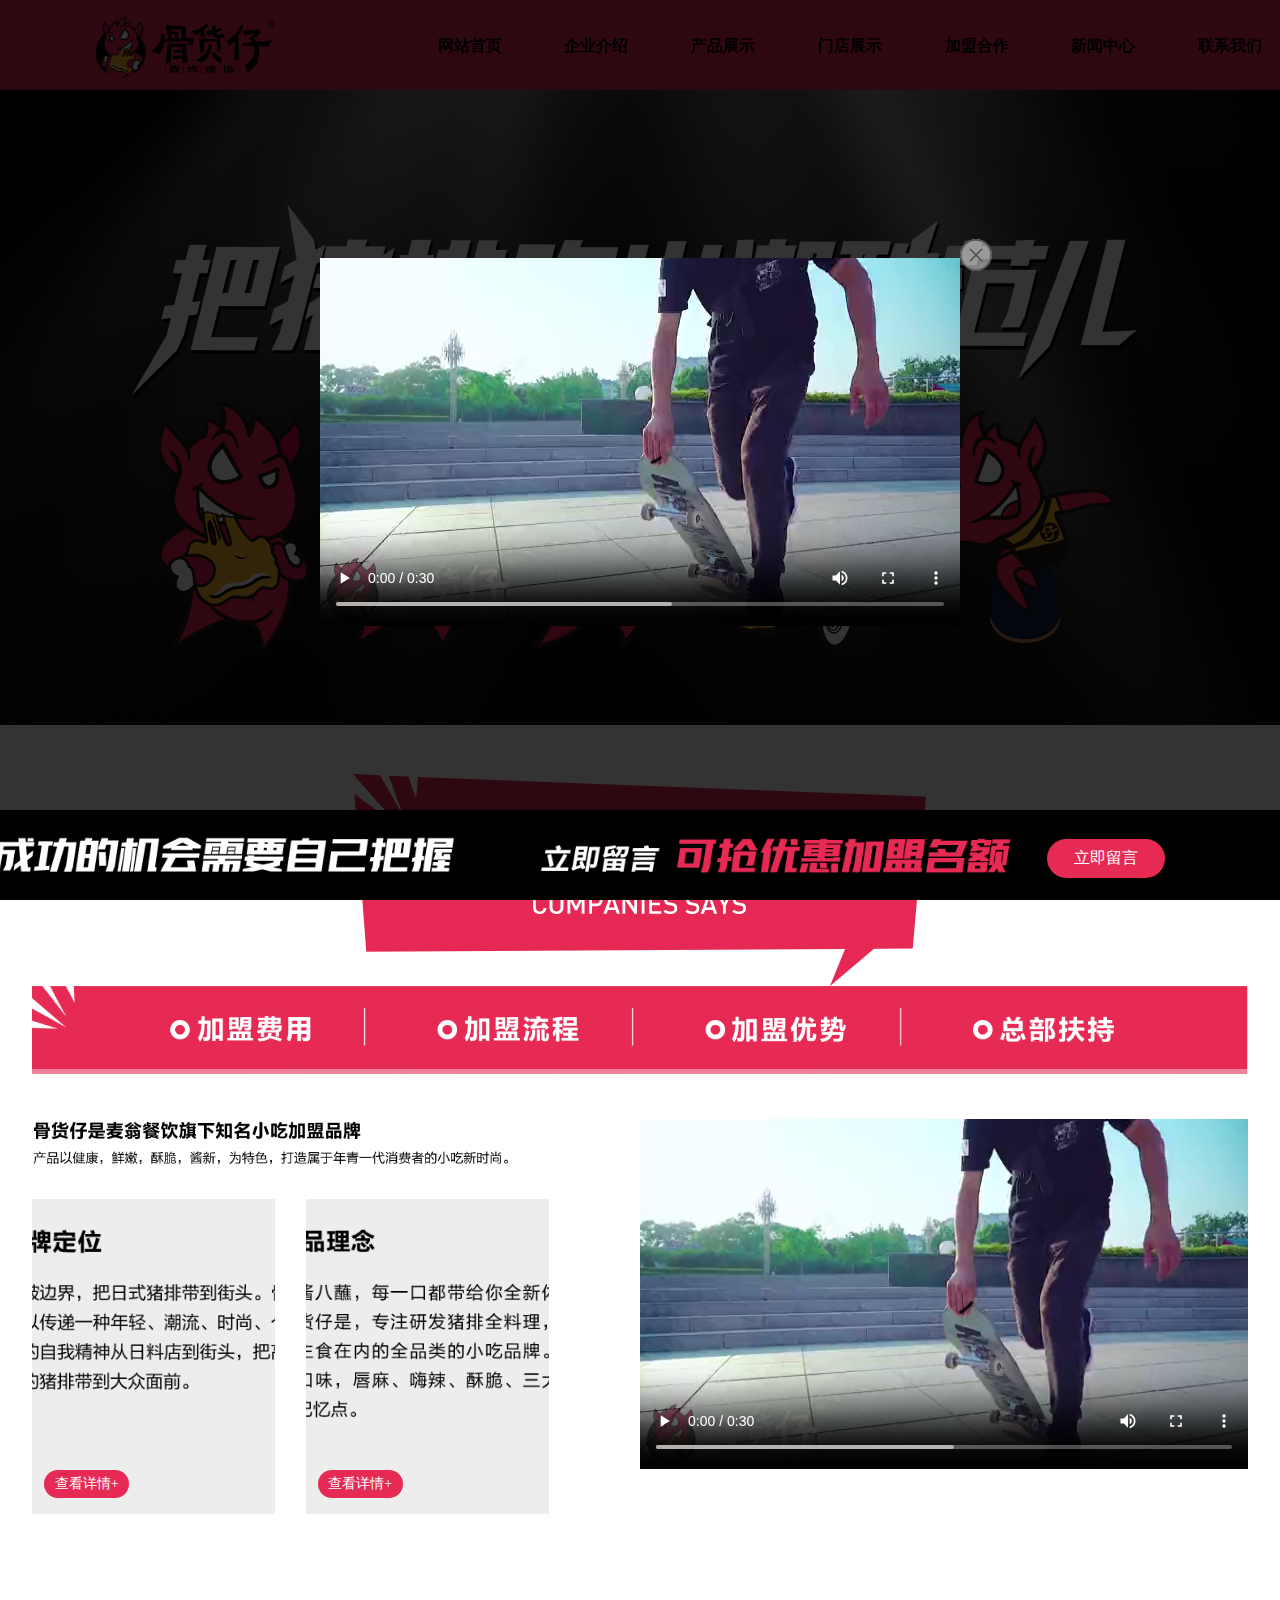
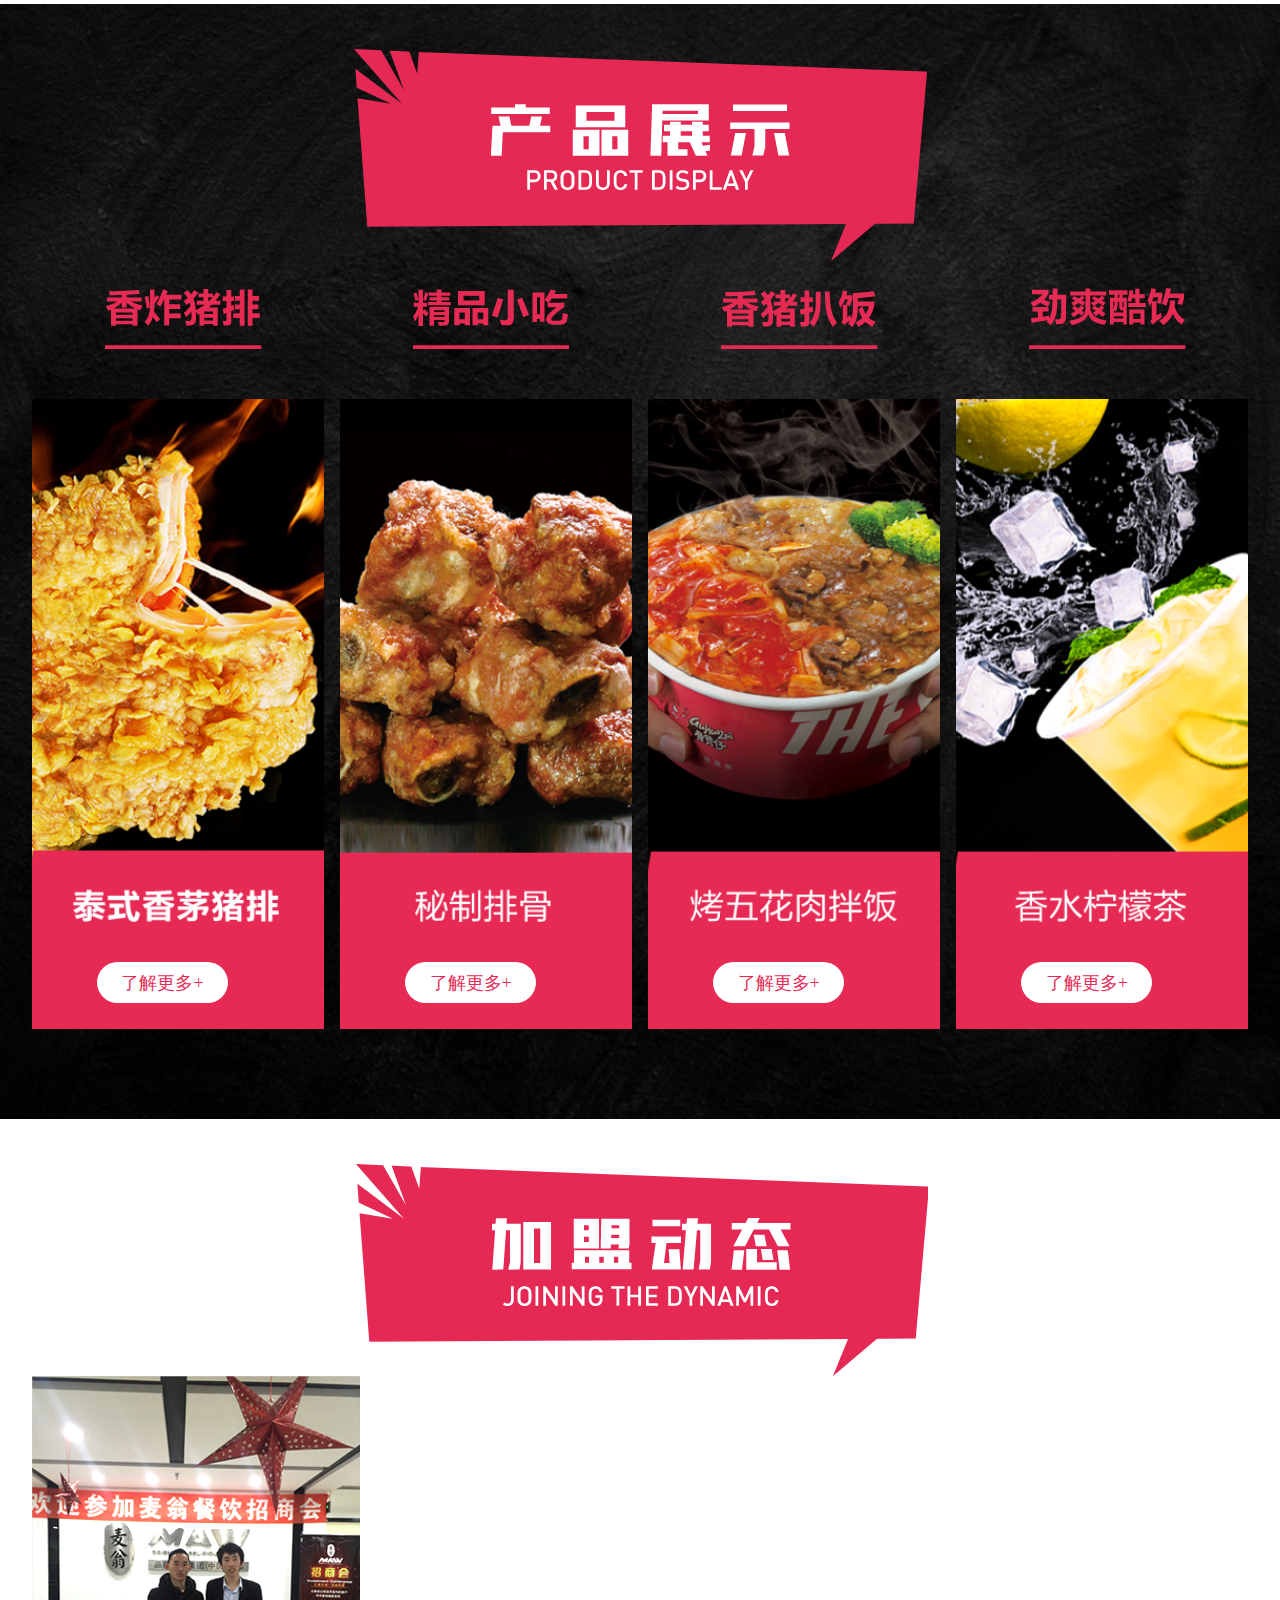
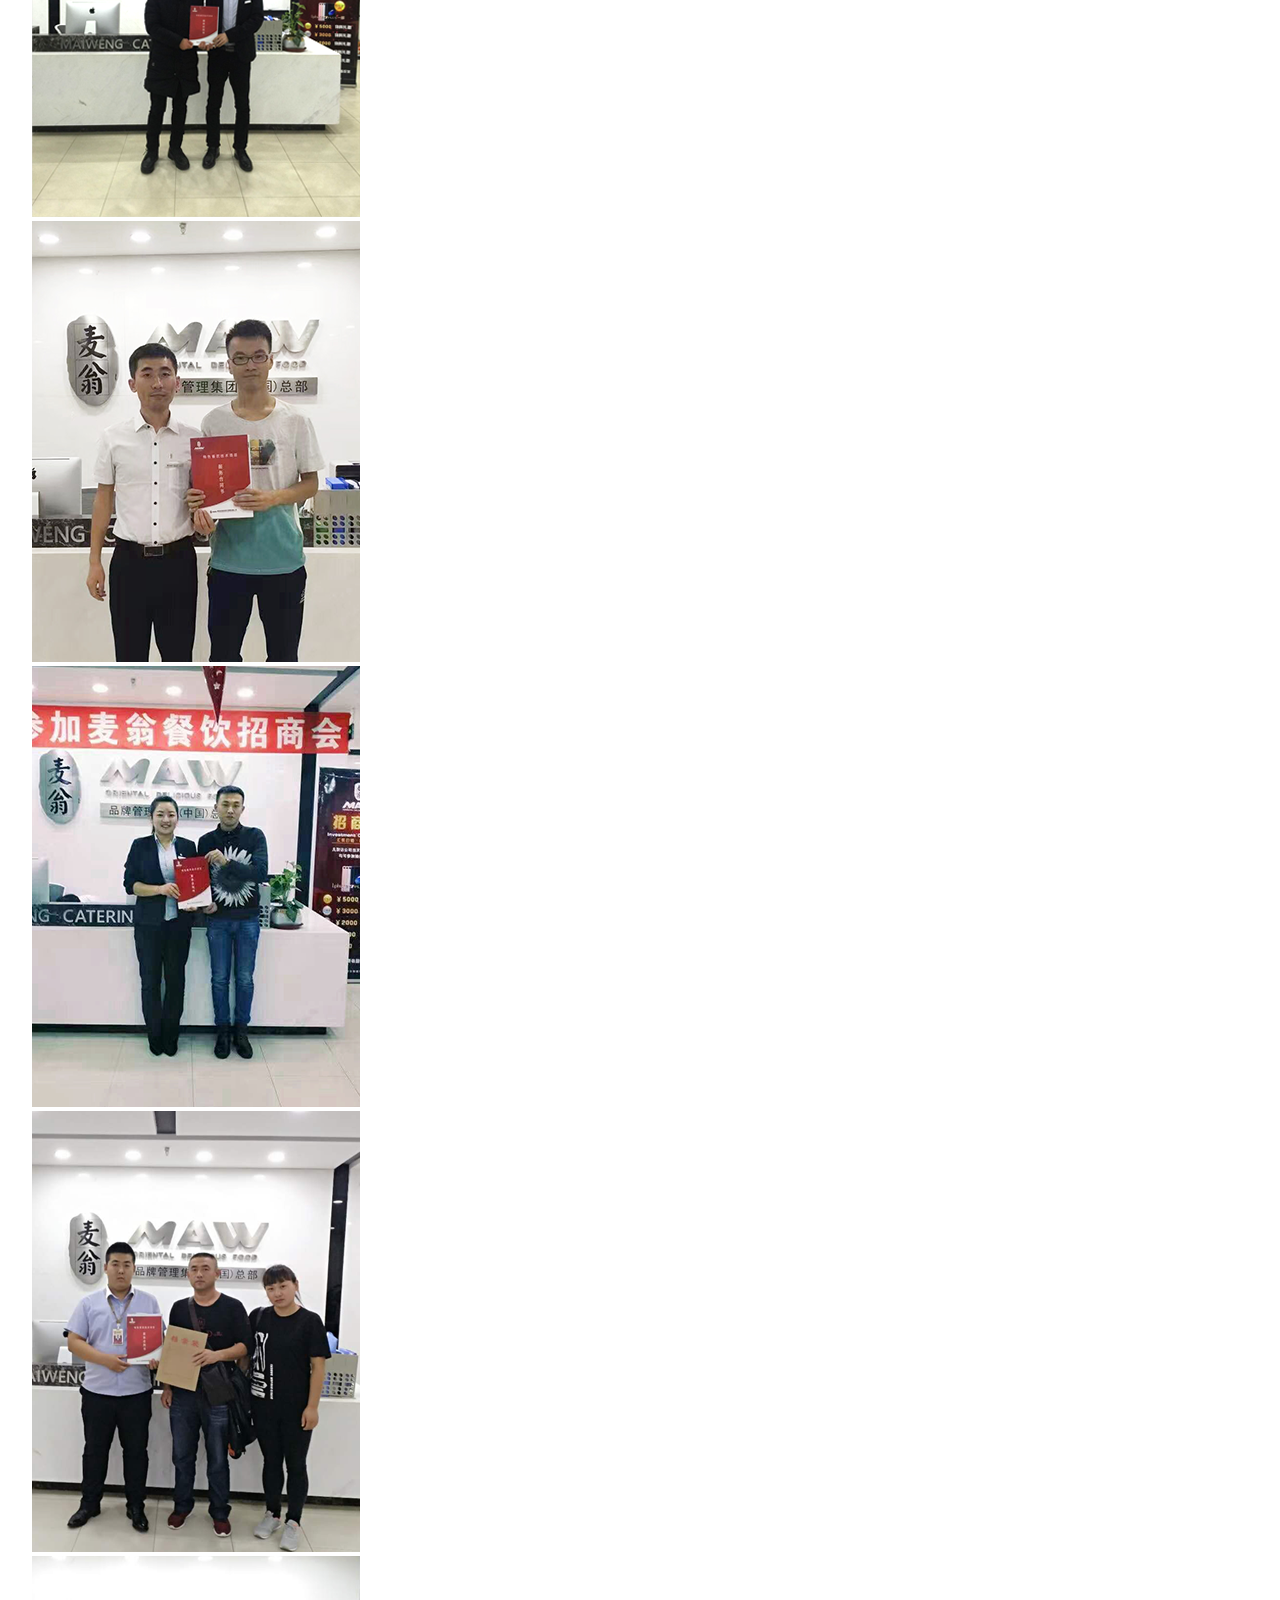
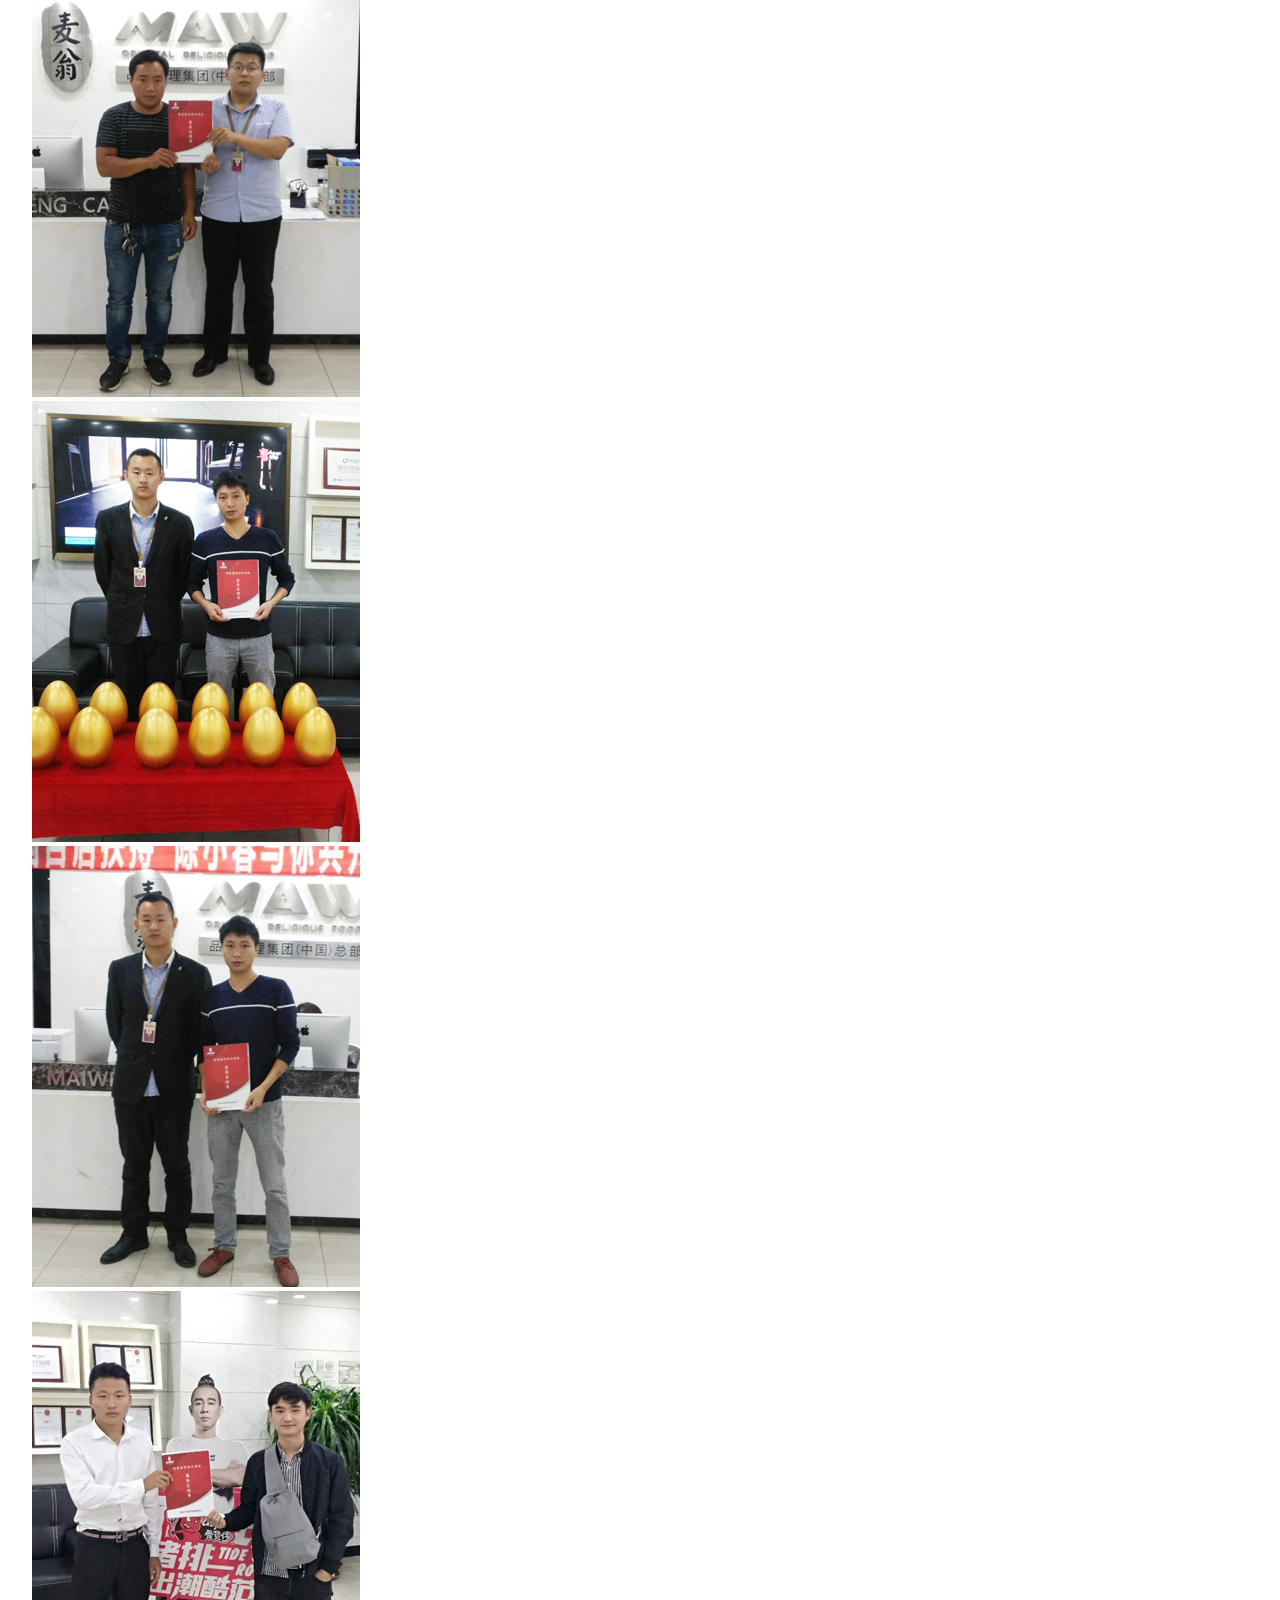
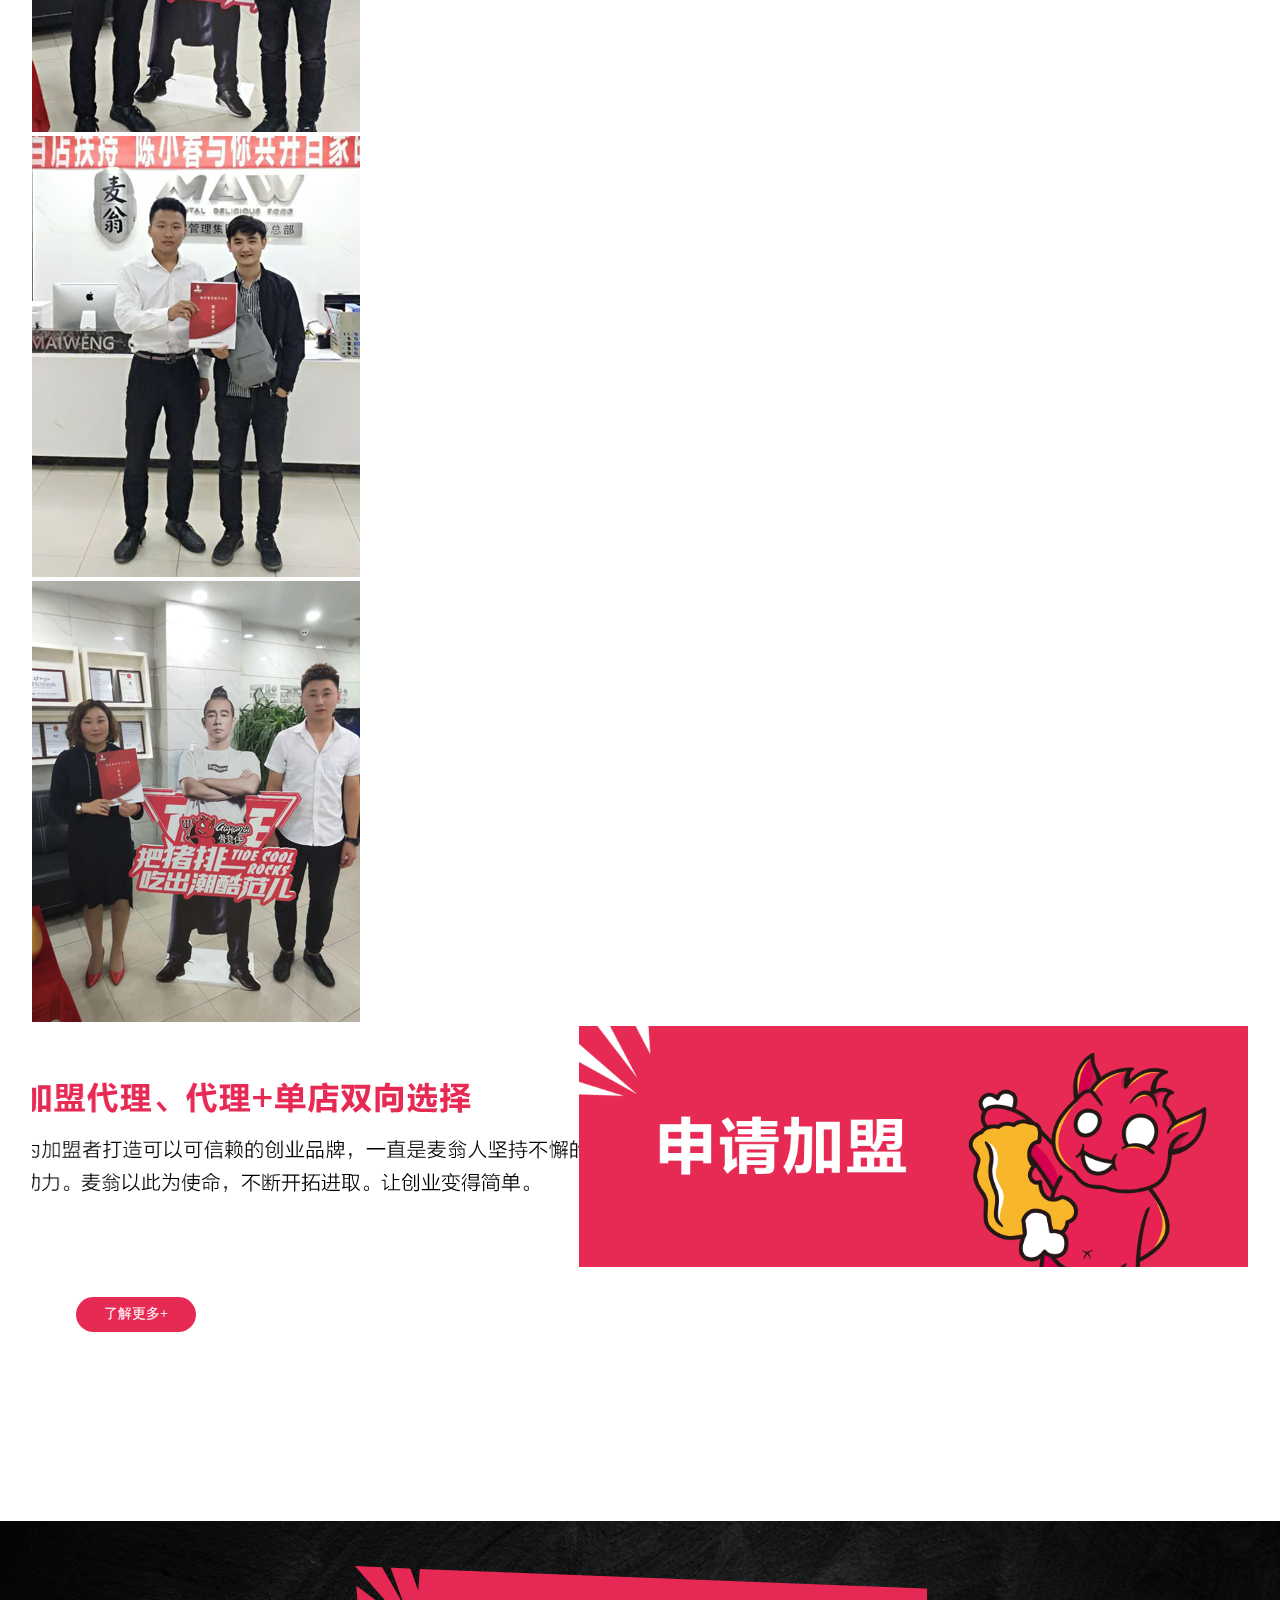
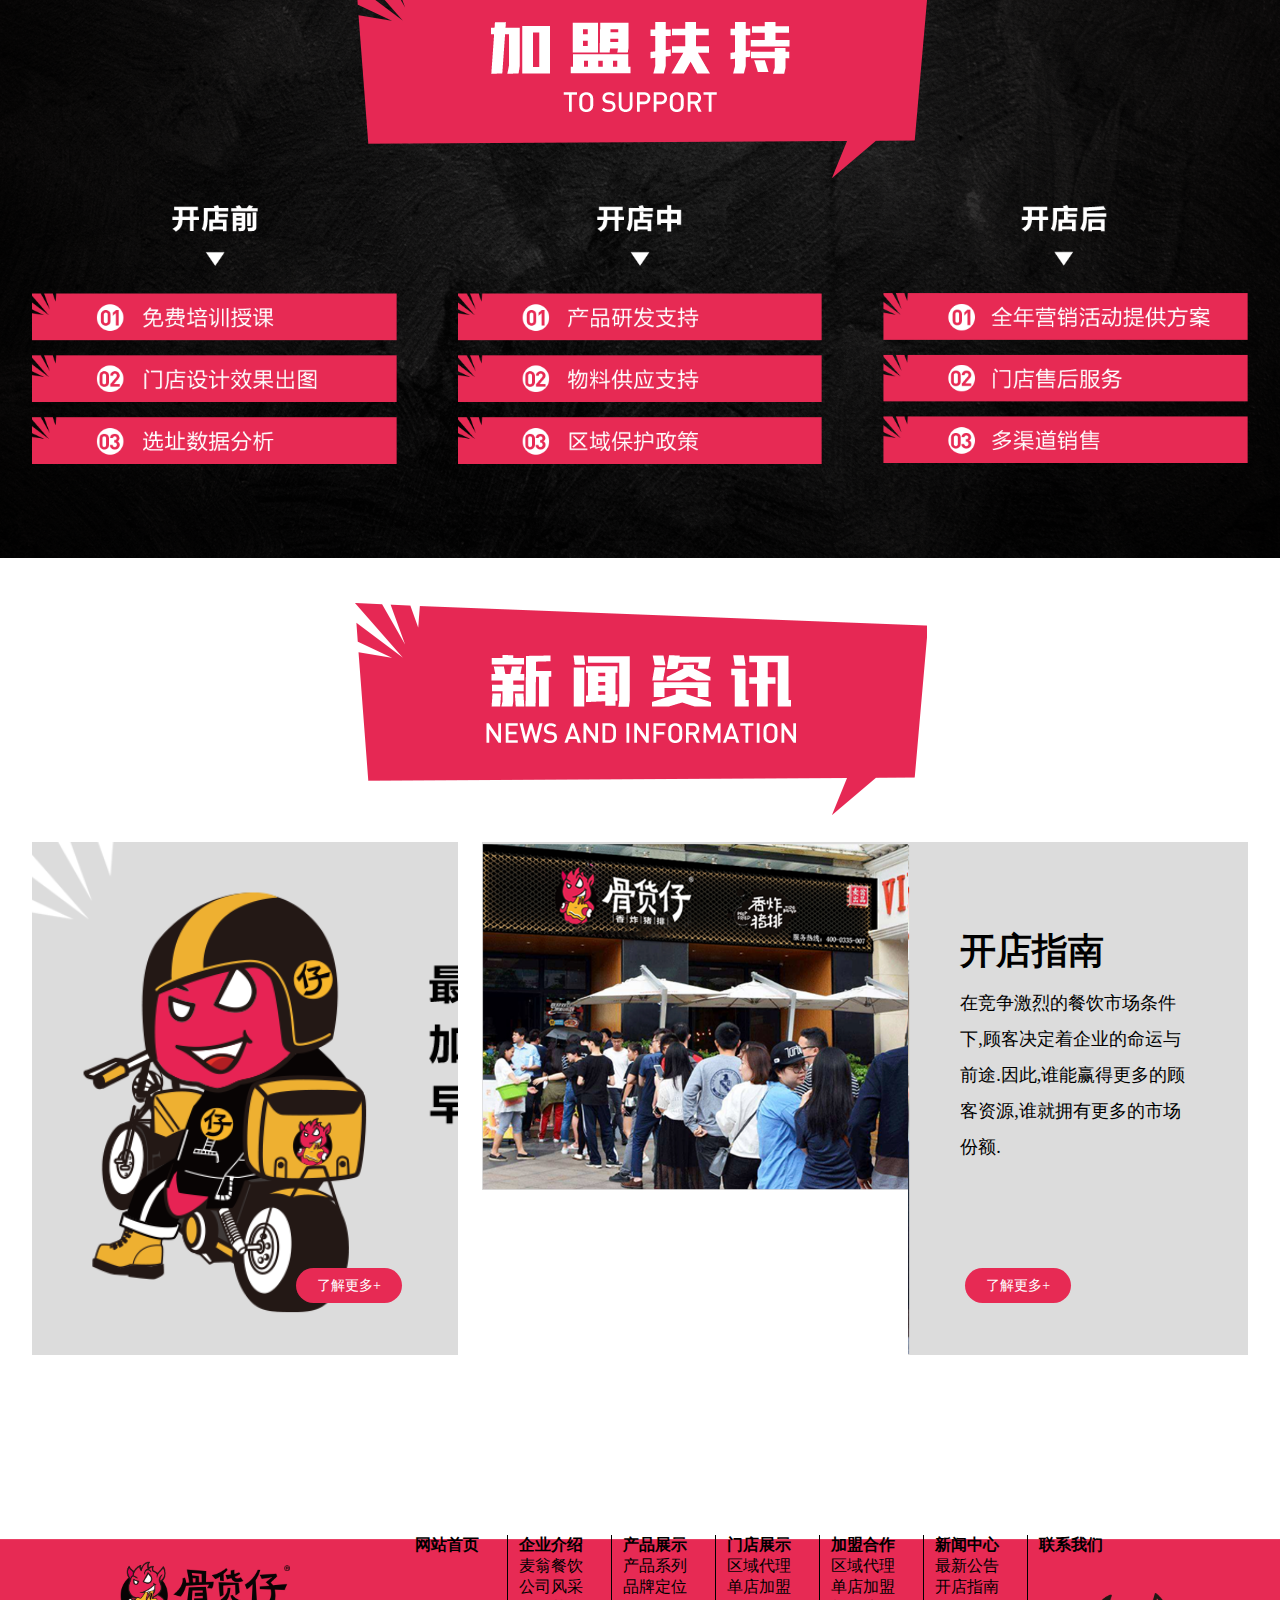
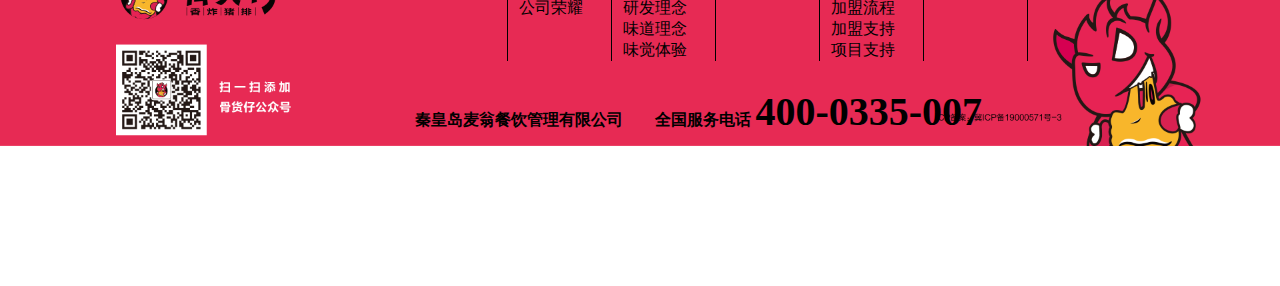
==== guhuozai/index.html @ a143a2f7 "first commit" ====
<!DOCTYPE html>
<html lang="en">

<head>
    <meta charset="UTF-8">
    <meta name="viewport" content="width=device-width, initial-scale=1.0">
    <meta http-equiv="X-UA-Compatible" content="ie=edge">
    <link rel="stylesheet" href="./css/index.css">
    <link rel="stylesheet" href="./css/swiper.min.css">
    <link rel="stylesheet" href="./css/header.css">
    <link rel="stylesheet" href="./css/footer.css">
    <title>Document</title>
    <script src="./js/swiper.min.js"></script>
    <script src="http://www.jq22.com/jquery/1.7.2/jquery.min.js"></script>
    <script type="text/javascript" src="./js/jquery.simplyscroll.js"></script>
    <link rel="stylesheet" href="./css/jquery.simplyscroll.css">
    <script type="text/javascript">

        (function ($) {

            $(function () {

                $("#scroller").simplyScroll({
                    autoMode: 'loop',
                });
                $("#s5-scroller").simplyScroll({
                    autoMode: 'loop',
                });
            });

        })(jQuery);

    </script>
</head>

<body>
    <div class="mc">
        <div>
            <img class="close" src="./images/close.png" alt="">
            <video class="mc-video" controls autoplay>
                <source src="./video/guhuozai.mp4" type="video/mp4">
                <!-- <source src="movie.ogg" type="video/ogg">
                    您的浏览器不支持 video 标签。 -->
            </video>
        </div>
    </div>
    <div class="wrap">
        <header>
            <div class="header-top">
                <nav>
                    <ul>
                        <li><a href="./index.html">网站首页</a></li>
                        <li><a href="./qyjs.html">企业介绍</a>
                            <ul>
                                <li><a href="">麦翁餐饮</a></li>
                                <li><a href="">公司风采</a></li>
                                <li><a href="">公司荣耀</a></li>
                            </ul>
                        </li>
                        <li><a href="#">产品展示</a>
                            <ul>
                                <li><a href="">产品系列</a></li>
                                <li><a href="">品牌定位</a></li>
                                <li><a href="">研发理念</a></li>
                                <li><a href="">味道理念</a></li>
                                <li><a href="">味觉体验</a></li>
                            </ul>
                        </li>
                        <li><a href="#">门店展示</a>
                            <ul>
                                <li><a href="">区域代理</a></li>
                                <li><a href="">单店加盟</a></li>
                            </ul>
                        </li>
                        <li><a href="#">加盟合作</a>
                            <ul>
                                <li><a href="">区域代理</a></li>
                                <li><a href="">单店加盟</a></li>
                                <li><a href="">加盟流程</a></li>
                                <li><a href="">加盟支持</a></li>
                                <li><a href="">项目支持</a></li>
                            </ul>
                        </li>
                        <li><a href="#">新闻中心</a>
                            <ul>
                                <li><a href="">最新公告</a></li>
                                <li><a href="">开店指南</a></li>
                            </ul>
                        </li>
                        <li><a href="#">联系我们</a></li>
                    </ul>
                </nav>
            </div>
            <div class="banner">
                <div class="swiper-container">
                    <div class="swiper-wrapper">
                        <div class="swiper-slide"><img src="./images/banner/1.png" alt=""></div>
                        <div class="swiper-slide"><img src="./images/banner/2.png" alt=""></div>
                        <div class="swiper-slide"><img src="./images/banner/3.png" alt=""></div>
                        <div class="swiper-slide"><img src="./images/banner/4.png" alt=""></div>
                        <div class="swiper-slide"><img src="./images/banner/5.png" alt=""></div>
                    </div>
                    <!-- 如果需要分页器
                    <div class="swiper-pagination"></div>

                    如果需要导航按钮
                    <div class="swiper-button-prev"></div>
                    <div class="swiper-button-next"></div>

                    如果需要滚动条
                    <div class="swiper-scrollbar"></div> -->
                </div>
            </div>
        </header>
        <section>
            <div class="section-inner">
                <div class="s1">
                    <div class="s1-top">
                        <img class="all" src="./images/sy4.png" alt="">
                        <img src="./images/sy1.png" alt="">
                    </div>
                    <div class="s1-down">
                        <div class="s1-down-left">
                            <img src="./images/sy6.png" alt="">
                            <div class="s1-down-left-left">
                                <a href="#" class="btn">查看详情+</a>
                            </div>
                            <div class="s1-down-left-right">
                                <a href="#" class="btn">查看详情+</a>
                            </div>
                        </div>
                        <div class="s1-down-right">
                            <video controls>
                                <source src="./video/guhuozai.mp4" type="video/mp4">
                                <!-- <source src="movie.ogg" type="video/ogg">
                                您的浏览器不支持 video 标签。 -->
                            </video>
                        </div>
                    </div>
                </div>
                <div class="s2">
                    <div class="s2-inner">
                        <div class="s2-top">
                            <img class="all" src="./images/sy9.png" alt="">
                        </div>
                        <div class="s2-down">
                            <div class="s2-down-box">
                                <div class="box-top">
                                    <img src="./images/sy10.png" alt="">
                                </div>
                                <div class="box-down1">
                                    <a href="#" class="btn1">了解更多+</a>
                                </div>
                            </div>
                            <div class="s2-down-box">
                                <div class="box-top">
                                    <img src="./images/sy11.png" alt="">
                                </div>
                                <div class="box-down2">
                                    <a href="#" class="btn1">了解更多+</a>
                                </div>
                            </div>
                            <div class="s2-down-box">
                                <div class="box-top">
                                    <img src="./images/sy12.png" alt="">
                                </div>
                                <div class="box-down3">
                                    <a href="#" class="btn1">了解更多+</a>
                                </div>
                            </div>
                            <div class="s2-down-box">
                                <div class="box-top">
                                    <img src="./images/sy13.png" alt="">
                                </div>
                                <div class="box-down4">
                                    <a href="#" class="btn1">了解更多+</a>
                                </div>
                            </div>
                        </div>
                    </div>
                </div>
                <div class="s3">
                    <div class="s3-inner">
                        <div class="s3-top">
                            <img class="all" src="./images/sy18.png" alt="">
                        </div>
                        <div class="s3-mid">
                            <ul id="scroller">
                                <li><img src="./images/qianyue/1.png" alt="Firehouse"></li>
                                <li><img src="./images/qianyue/2.png" alt="Firehouse"></li>
                                <li><img src="./images/qianyue/3.png" alt="Firehouse"></li>
                                <li><img src="./images/qianyue/4.png" alt="Firehouse"></li>
                                <li><img src="./images/qianyue/5.png" alt="Firehouse"></li>
                                <li><img src="./images/qianyue/6.png" alt="Firehouse"></li>
                                <li><img src="./images/qianyue/7.png" alt="Firehouse"></li>
                                <li><img src="./images/qianyue/8.png" alt="Firehouse"></li>
                                <li><img src="./images/qianyue/9.png" alt="Firehouse"></li>
                                <li><img src="./images/qianyue/10.png" alt="Firehouse"></li>
                            </ul>
                        </div>
                        <div class="s3-down">
                            <div class="s3-down-left">
                                <a href="#" class="btn">了解更多+</a>
                            </div>
                            <div class="s3-down-right">
                                <a href="#"><img src="./images/sy20.png" alt=""></a>
                            </div>
                        </div>
                    </div>
                </div>
                <div class="s2 s4">
                    <div class="s2-inner s4-inner">
                        <div class="s2-top s4-top">
                            <img class="all" src="./images/sy22.png" alt="">
                        </div>
                        <div class="s2-down s4-down">
                            <div class="s2-down-box s4-down-box">
                                <div class="s4-box-down1">
                                    <img src="./images/sy23.png" alt="">
                                </div>
                            </div>
                            <div class="s2-down-box s4-down-box">
                                <div class="s4-box-down1">
                                    <img src="./images/sy24.png" alt="">
                                </div>
                            </div>
                            <div class="s2-down-box s4-down-box">
                                <div class="s4-box-down1">
                                    <img src="./images/sy25.png" alt="">
                                </div>
                            </div>
                        </div>
                    </div>
                </div>
                <div class="s5">
                    <div class="s5-inner">
                        <div class="s5-top">
                            <img class="all" src="./images/sy26.png" alt="">
                        </div>
                        <div class="s5-down">
                            <div class="s5-down-left">
                                <a href="#" class="btn">了解更多+</a>
                            </div>
                            <div class="s5-down-mid">
                                <img src="./images/sy29.png" alt="">
                            </div>
                            <div class="s5-down-right">
                                <div>
                                    <h2>开店指南</h2>
                                    <p>在竞争激烈的餐饮市场条件下,顾客决定着企业的命运与前途.因此,谁能赢得更多的顾客资源,谁就拥有更多的市场份额.</p>
                                </div>
                                <a href="#" class="btn">了解更多+</a>
                            </div>
                        </div>
                    </div>
                </div>
            </div>
        </section>
        <footer>
            <div class="footer-top">
                <div class="footer-top-inner">
                    <div class="footer-top-inner-right">
                        <div class="footer-top-inner-right-up">
                            <div class="footer-nav">
                                <ul>
                                    <li>
                                        网站首页
                                    </li>
                                    <li>
                                        企业介绍
                                        <a href="">麦翁餐饮</a>
                                        <a href="">公司风采</a>
                                        <a href="">公司荣耀</a>
                                    </li>
                                    <li>
                                        产品展示
                                        <a href="">产品系列</a>
                                        <a href="">品牌定位</a>
                                        <a href="">研发理念</a>
                                        <a href="">味道理念</a>
                                        <a href="">味觉体验</a>

                                    </li>
                                    <li>
                                        门店展示
                                        <a href="">区域代理</a>
                                        <a href="">单店加盟</a>
                                    </li>
                                    <li>
                                        加盟合作
                                        <a href="">区域代理</a>
                                        <a href="">单店加盟</a>
                                        <a href="">加盟流程</a>
                                        <a href="">加盟支持</a>
                                        <a href="">项目支持</a>

                                    </li>
                                    <li>
                                        新闻中心
                                        <a href="">最新公告</a>
                                        <a href="">开店指南</a>

                                    </li>
                                    <li>
                                        联系我们
                                    </li>
                                </ul>
                            </div>
                        </div>
                        <div class="footer-top-inner-right-down">
                            <span>秦皇岛麦翁餐饮管理有限公司</span>
                            <span>全国服务电话</span>
                            <span>400-0335-007</span>
                        </div>
                    </div>
                </div>
            </div>
            <div class="footer-down">
                <a href="#" class="btn2">立即留言</a>
            </div>
        </footer>
    </div>

    <script src="./js/jquery1.7.2.min.js"></script>
    <script>
        $("nav>ul>li").mouseenter(function () {
            var height = $(this).children("ul").children("li").height();
            var height1 = $(this).children("ul").children("li").length * height;
            var height2 = $(this).height();
            if (height1 == 0) {
                height1 = height2;
            }
            console.log(height1);
            $(this).children("ul").stop().animate({ height: height1 });
        })
        $("nav>ul>li").mouseleave(function () {

            $(this).children("ul").stop().animate({ height: "0px" });
        })
        $(".close").click(function () {
            $(".mc").css("display", "none")
        })

        var mySwiper = new Swiper('.swiper-container', {
            loop: true, // 循环模式选项
            slidesPerView: "auto",
            // loopedSlides: _this.bannerList.length,
            speed: 300,
            autoplay: {
                disableOnInteraction: false, //手动滑动之后不打断播放
                delay: 3000
            },
            // 如果需要分页器
            // pagination: {
            //     el: '.swiper-pagination',
            // },

            // 如果需要前进后退按钮
            // navigation: {
            //     nextEl: '.swiper-button-next',
            //     prevEl: '.swiper-button-prev',
            // },

            // 如果需要滚动条
            // scrollbar: {
            //     el: '.swiper-scrollbar',
            // },
        })     
    </script>
</body>

</html>
---- guhuozai/css/index.css ----
section{
    width: 100%;
}
section>.section-inner>.s1{
    width: 95%;
    margin: 0 auto;
    padding-top: 5vh;
}
section .all{
    display: block;
    margin: 0 auto;
}
section>.section-inner>.s1>.s1-top>img:last-child{
    width: 100%;
    display: block;
    margin: 0 auto;
}
section>.section-inner>.s1>.s1-down{
    margin-top: 5vh;
    display: flex;
    justify-content: space-between;
}
section>.section-inner>.s1>.s1-down>.s1-down-left,section>.section-inner>.s1>.s1-down>.s1-down-right{
    width: 50%;
    overflow: hidden;
}
section>.section-inner>.s1>.s1-down>.s1-down-right>video{
    width: 100%;
}
section>.section-inner>.s1>.s1-down>.s1-down-left>img{
    width: 80%;
    margin-bottom: 3vh;
}
section>.section-inner>.s1>.s1-down>.s1-down-left>.s1-down-left-left{
    background-image: url(../images/sy7.png);
    background-repeat: no-repeat;
    background-position: center center;
    background-size: cover;
    width: 40%;
    height: 35vh;
    float: left;
    position: relative;
}
section>.section-inner>.s1>.s1-down>.s1-down-left>.s1-down-left-right{
    background-image: url(../images/sy8.png);
    background-repeat: no-repeat;
    background-position: center center;
    background-size: cover;
    width: 40%;
    height: 35vh;
    float: left;
    margin-left: 5%;
    position: relative;
}
.btn{
    position: absolute;
    bottom: 5%;
    left: 5%;
    display: block;
    width: 35%;
    font-size: 14px;
    background-color: #e72a54;
    text-align: center;
    color: #fff;
    border-radius: 30px;
    padding: 2% 0;
}
section .s2{
    width: 100%;
    margin-top: 10vh;
    background-image: url(../images/sy3.png);
    background-repeat: no-repeat;
    background-position: center center;
    background-size: cover;
}
section>.section-inner>.s2>.s2-inner{
    width: 95%;
    margin: 0 auto;
    padding-bottom: 10vh;
}
section>.section-inner>.s2>.s2-inner>.s2-top{
    padding-top: 5vh;
    padding-bottom: 3vh;
}
section>.section-inner>.s2>.s2-inner>.s2-down{
    width: 100%;
    display: flex;
    justify-content: space-between;
}
section>.section-inner>.s2>.s2-inner>.s2-down>.s2-down-box{
    width: 24%;
}
section>.section-inner>.s2>.s2-inner>.s2-down>.s2-down-box>.box-top{
    width: 50%;
    margin: 0 auto;
    margin-bottom: 5vh;
}
section>.section-inner>.s2>.s2-inner>.s2-down>.s2-down-box>.box-down1{
    background-image: url(../images/sy14.png);
    width: 100%;
    height: 70vh;
    background-repeat: no-repeat;
    background-position: center center;
    background-size: cover;
    position: relative;
}
section>.section-inner>.s2>.s2-inner>.s2-down>.s2-down-box>.box-down2{
    background-image: url(../images/sy15.png);
    width: 100%;
    height: 70vh;
    background-repeat: no-repeat;
    background-position: center center;
    background-size: cover;
    position: relative;
}
section>.section-inner>.s2>.s2-inner>.s2-down>.s2-down-box>.box-down3{
    background-image: url(../images/sy16.png);
    width: 100%;
    height: 70vh;
    background-repeat: no-repeat;
    background-position: center center;
    background-size: cover;
    position: relative;
}
section>.section-inner>.s2>.s2-inner>.s2-down>.s2-down-box>.box-down4{
    background-image: url(../images/sy17.png);
    width: 100%;
    height: 70vh;
    background-repeat: no-repeat;
    background-position: center center;
    background-size: cover;
    position: relative;
}
.btn1{
    position: absolute;
    bottom: 4%;
    left: 50%;
    margin-left: -81px;
    display: block;
    width: 45%;
    font-size: 18px;
    background-color: #fff;
    text-align: center;
    color: #e72a54;
    border-radius: 30px;
    padding: 3% 0;
}
section>.section-inner>.s3{
    width: 100%;
    padding-bottom: 5vh;
}
section>.section-inner>.s3>.s3-inner{
    width: 95%;
    margin: 0 auto;
}
section>.section-inner>.s3>.s3-inner>.s3-top{
    padding-top: 5vh;
}
section>.section-inner>.s3>.s3-inner>.s3-down{
    width: 100%;
    overflow: hidden;
}
section>.section-inner>.s3>.s3-inner>.s3-down>.s3-down-left{
    width: 45%;
    background-image: url(../images/sy21.png);
    background-position: center 22%;
    background-repeat: no-repeat;
    height: 40vh;
    float: left;
    position: relative;
}
section>.section-inner>.s3>.s3-inner>.s3-down>.s3-down-right{
    width: 55%;
    float: left;
}
section>.section-inner>.s3>.s3-inner>.s3-down>.s3-down-right>a>img{
    width: 100%;
}
section>.section-inner>.s3>.s3-inner>.s3-down>.s3-down-left>.btn{
    width: 22%;
    bottom: 15%;
    left: 8%;
    padding: 1.5% 0;
}
section>.section-inner>.s4>.s4-inner{
    width: 95%;
    margin: 0 auto;
}
section>.section-inner>.s4>.s4-inner>.s4-down>.s4-down-box{
    width: 30%;
}
section>.section-inner>.s4>.s4-inner>.s4-down>.s4-down-box>.s4-box-down1>img{
    width: 100%;
}
section>.section-inner>.s5{
    width: 100%;
    margin-bottom:15vh ;
}
section>.section-inner>.s5>.s5-inner{
    width: 95%;
    margin: 0 auto;
}
section>.section-inner>.s5>.s5-inner>.s5-top{
    padding-top: 5vh;
    padding-bottom: 3vh;
}
section>.section-inner>.s5>.s5-inner>.s5-down{
    overflow: hidden;
}
section>.section-inner>.s5>.s5-inner>.s5-down>.s5-down-left{
    background-image: url(../images/sy28.png);
    /* background-position: center center; */
    background-repeat: no-repeat;
    background-size: cover;
    width: 35%;
    height: 57vh;
    float: left;
    position: relative;
}
section>.section-inner>.s5>.s5-inner>.s5-down>.s5-down-mid{
    width: 35%;
    float: left;
    margin-left: 2%;
}
section>.section-inner>.s5>.s5-inner>.s5-down>.s5-down-mid>img{
    width: 100%;
}
section>.section-inner>.s5>.s5-inner>.s5-down>.s5-down-right{
    background-image: url(../images/sy30.png);
    /* background-position: center center; */
    background-repeat: no-repeat;
    background-size: cover;
    width: 28%;
    height: 57vh;
    float: left;
    position: relative;
}
section>.section-inner>.s5>.s5-inner>.s5-down>.s5-down-right>div{
    width: 69%;
    margin: 0 auto;
    margin-top: 25%;
}
section>.section-inner>.s5>.s5-inner>.s5-down>.s5-down-right>div>h2{
    font-size: 36px;
    margin-bottom: 1vh;
}
section>.section-inner>.s5>.s5-inner>.s5-down>.s5-down-right>div>p{
    font-size: 18px;
    line-height: 4vh;
}
section>.section-inner>.s5>.s5-inner>.s5-down>.s5-down-left>.btn{
    left: 62%;
    bottom: 10%;
    width: 25%;
}
section>.section-inner>.s5>.s5-inner>.s5-down>.s5-down-right>.btn{
    left: 17%;
    bottom: 10%;
    width: 31%;
    padding: 2.5% 0;
}
.mc{
    width: 100%;
    height: 100vh;
    position: fixed;
    left: 0;
    top: 0;
    z-index: 5;
    background:rgba(0,0,0,0.8);
    /* display: none; */
}
.mc>div{
    width: 100%;
    position: fixed;
    left: 50%;
    top: 50%;
    /* margin-left: -395.5px;
    margin-top: -227.5px; */
    margin-left: -25%;
    margin-top: -15%;
    z-index: 7;
    position: relative;
}
.mc>div>.mc-video{
    width: 50%;
}
.close{
    background:rgba(255,255,255,0.5);
    border-radius: 50%;
    color:#777;
    position: absolute;
    left: 50%;
    top: -5%;
    z-index: 99;
    cursor: pointer;
}
---- guhuozai/css/header.css ----
*{
    margin: 0;
    padding: 0;
    border: 0;
    box-sizing: border-box;
}
li{
    list-style: none;
}
a{
    text-decoration: none;
}
.wrap{
    width: 100%;
}
header .header-top nav>ul{
    width: 70%;
    float: left;
    margin-left: 30%;
}
nav>ul>li{
    padding:0 1%;
    float: left;
    height: 3vh;
    margin-top: 4vh;
    position: relative;
    margin-left: 5%;
    z-index: 99;
}
nav>ul>li>a{
    color:#000;
    font-weight: 800;
}
nav>ul>li>ul>li>a{
    color:#000;
}
nav>ul>li:hover{
    background-color:rgba(255,255,255,0.5);
}
nav>ul>li:hover ul{
    background-color:rgba(255,255,255,0.5);
}
nav>ul>li ul{
    /* background-color:rgba(255,255,255,0.5); */
    width: 100%;
    height: 0;
    position: absolute;
    margin-top: 3vh;
    top: 0;
    left: 0;
    overflow: hidden;
    text-align: center;
}
nav>ul>li>ul>li{
    line-height: 5vh;
}
header .header-top{
    background-image: url(../images/sy5.png);
    background-repeat: no-repeat;
    background-position: center center;
    background-size: cover;
    width: 100%;
    height: 10vh;
}
header .banner{
    width: 100%;
}
header .banner .swiper-container .swiper-wrapper .swiper-slide img{
    width: 100%;
}
---- guhuozai/css/footer.css ----
footer{
    width: 100%;
}
footer>.footer-top{
    width: 100%;
    background-image: url(../images/sy32.png);
    background-position: center center;
    background-repeat: no-repeat;
    background-size: contain;
    height: 34vh;
    margin-bottom: 10vh;
    /* background-color: #e72a54; */
}
footer>.footer-top>.footer-top-inner{
    margin: 0 auto;
    padding: 0 10%;
}
.footer-nav,.footer-top-inner-right-down{
    width: 70%;
    margin: 0 auto;
    margin-left: 28%;
    padding-top: 5vh;
}
.footer-nav>ul{
    display: flex;
    justify-content: space-between;
}
.footer-nav>ul>li{
    color: #000;
    font-weight: bold;
    border-right: 1px solid #000;
    padding-right: 4%;
}
.footer-nav>ul>li>a{
    display: block;
    color: #000;
    font-weight: normal;
}
.footer-nav>ul>li:last-child{
    border: 0;
}
.footer-top-inner-right-down{
    margin-top: -2vh;
}
.footer-top-inner-right-down>span{
    color: #000;
    font-weight: bold;
}
.footer-top-inner-right-down>span:nth-child(2){
    margin-left: 4%;
}
.footer-top-inner-right-down>span:last-child{
   font-size: 40px;
}
.footer-down{
    position: fixed;
    left: 0;
    bottom: 0;
    background-image: url(../images/sy33.png);
    background-position: center center;
    background-repeat: no-repeat;
    background-size: cover;
    width: 100%;
    height: 10vh;
    z-index: 6;
}
.btn2{
    position: absolute;
    bottom: 25%;
    right: 9%;
    padding: 1vh 3vh;
    text-align: center;
    border-radius: 20px;
    color: #fff;
    background-color: #e72a54;
}
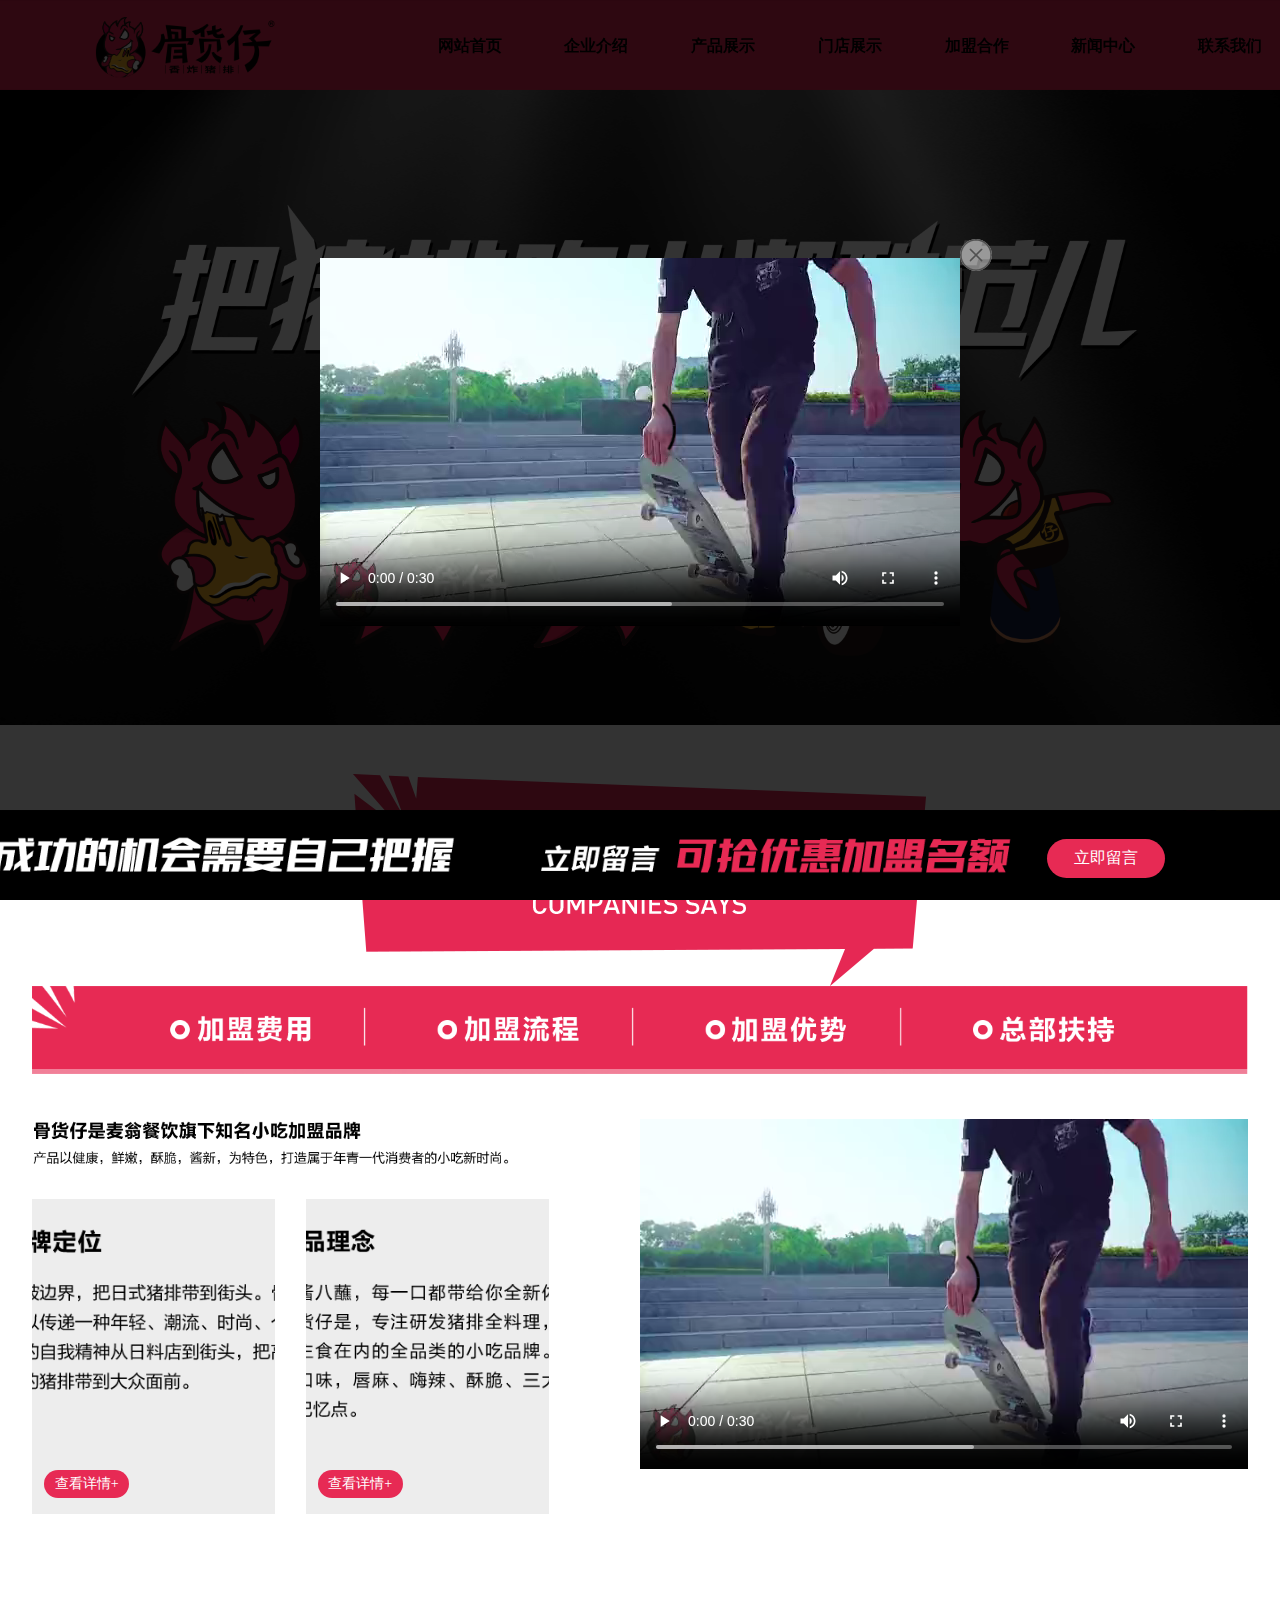
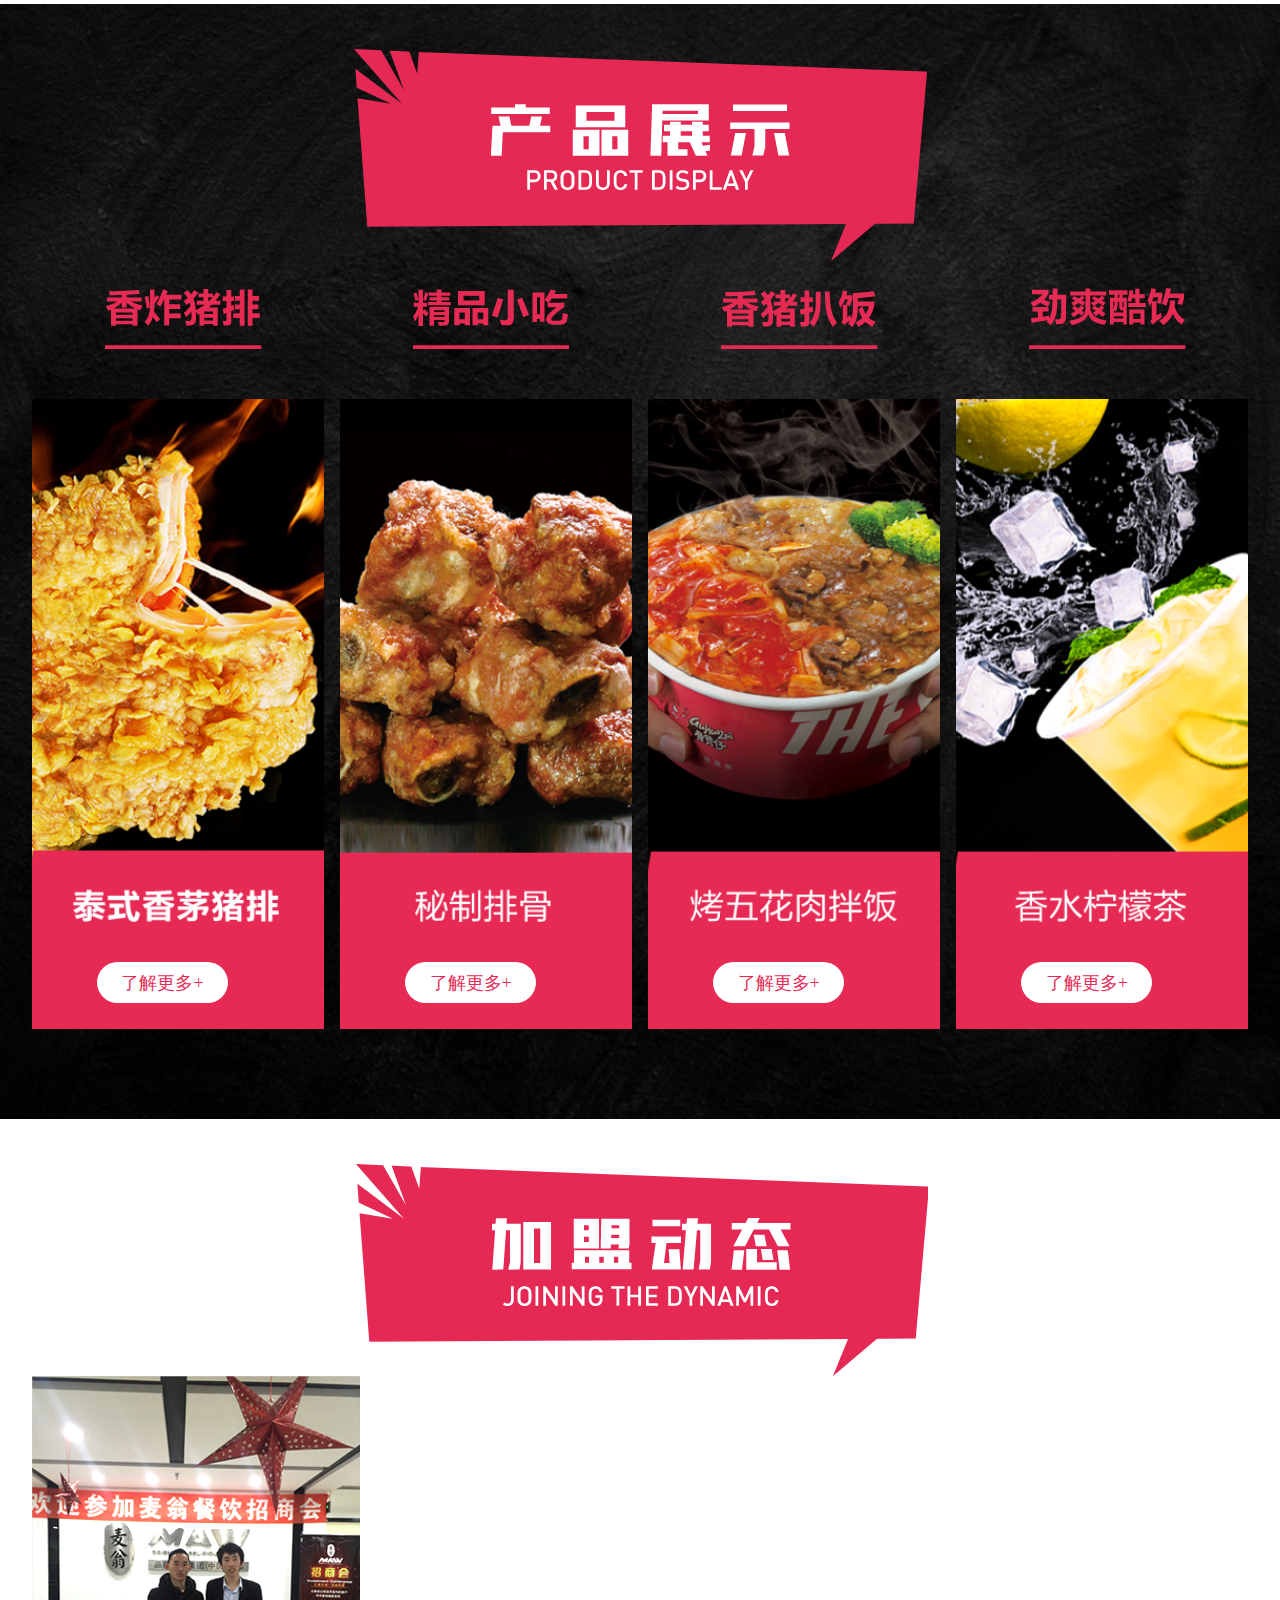
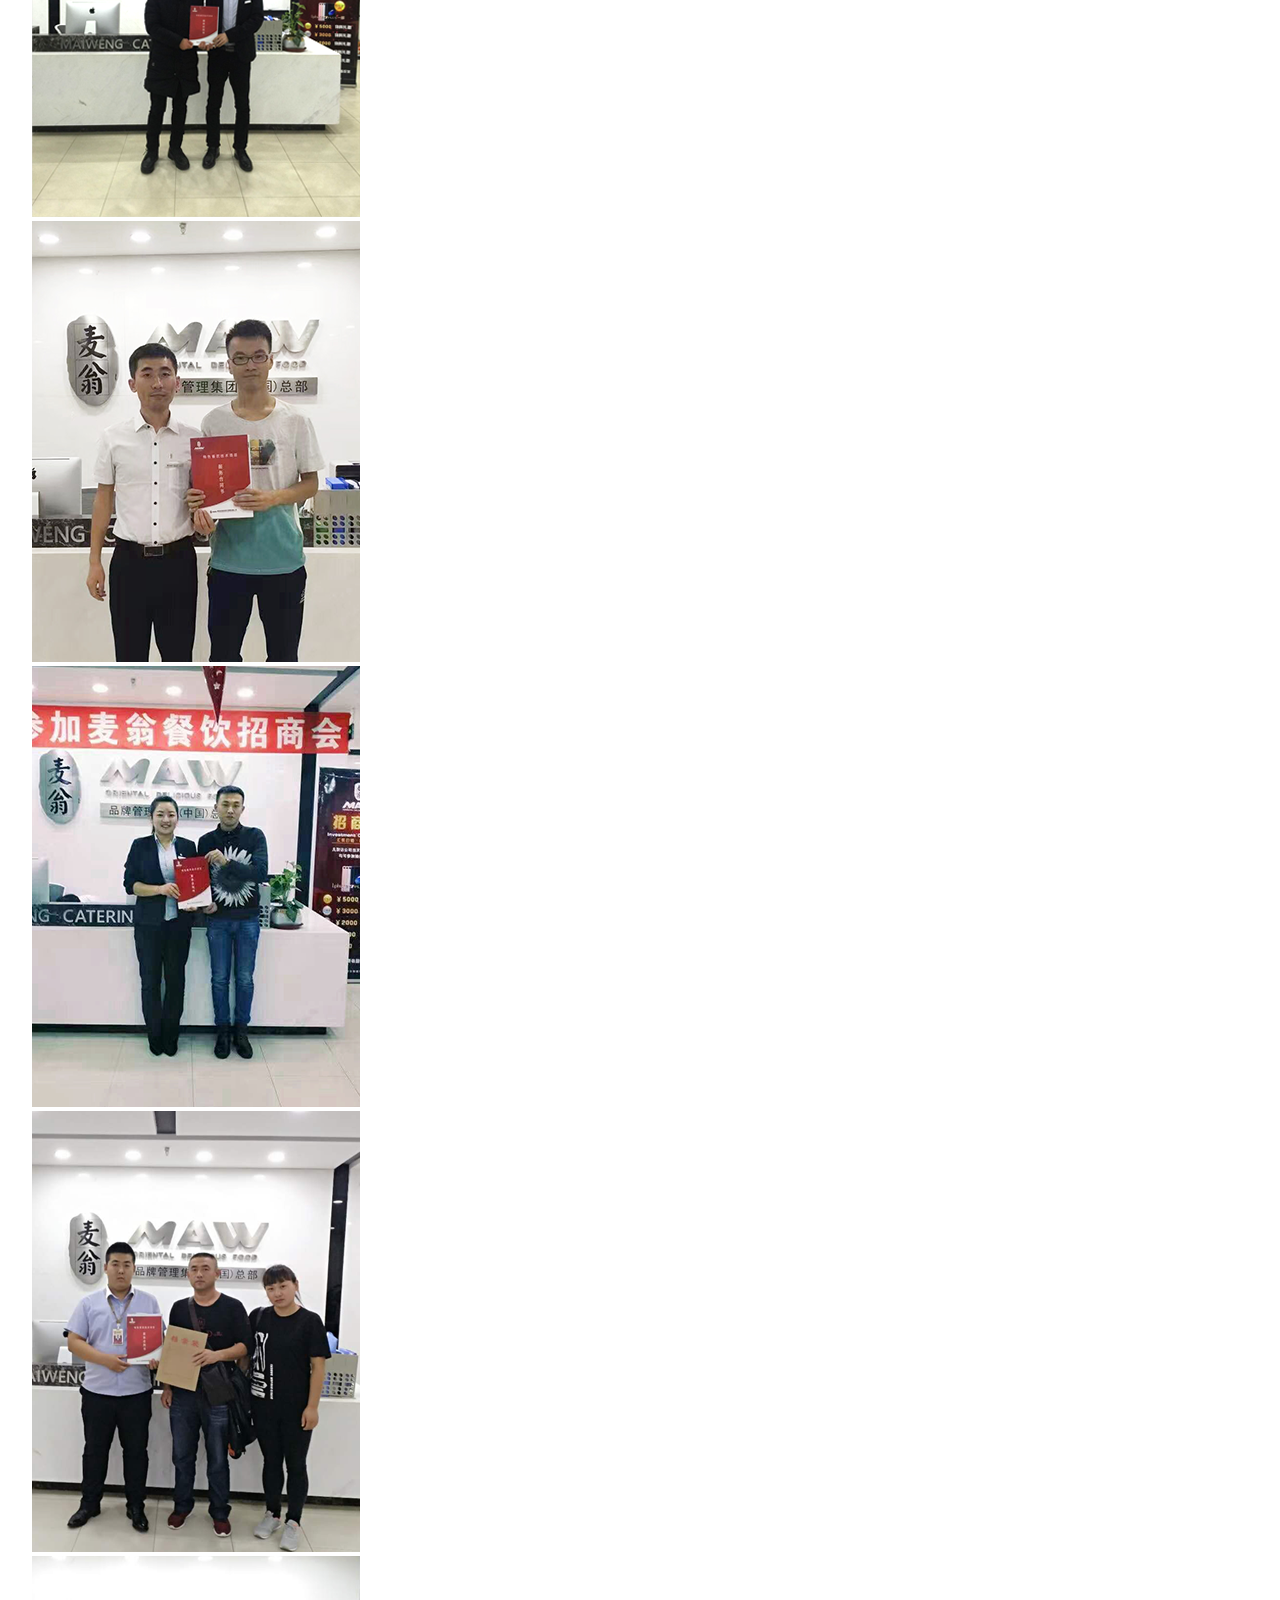
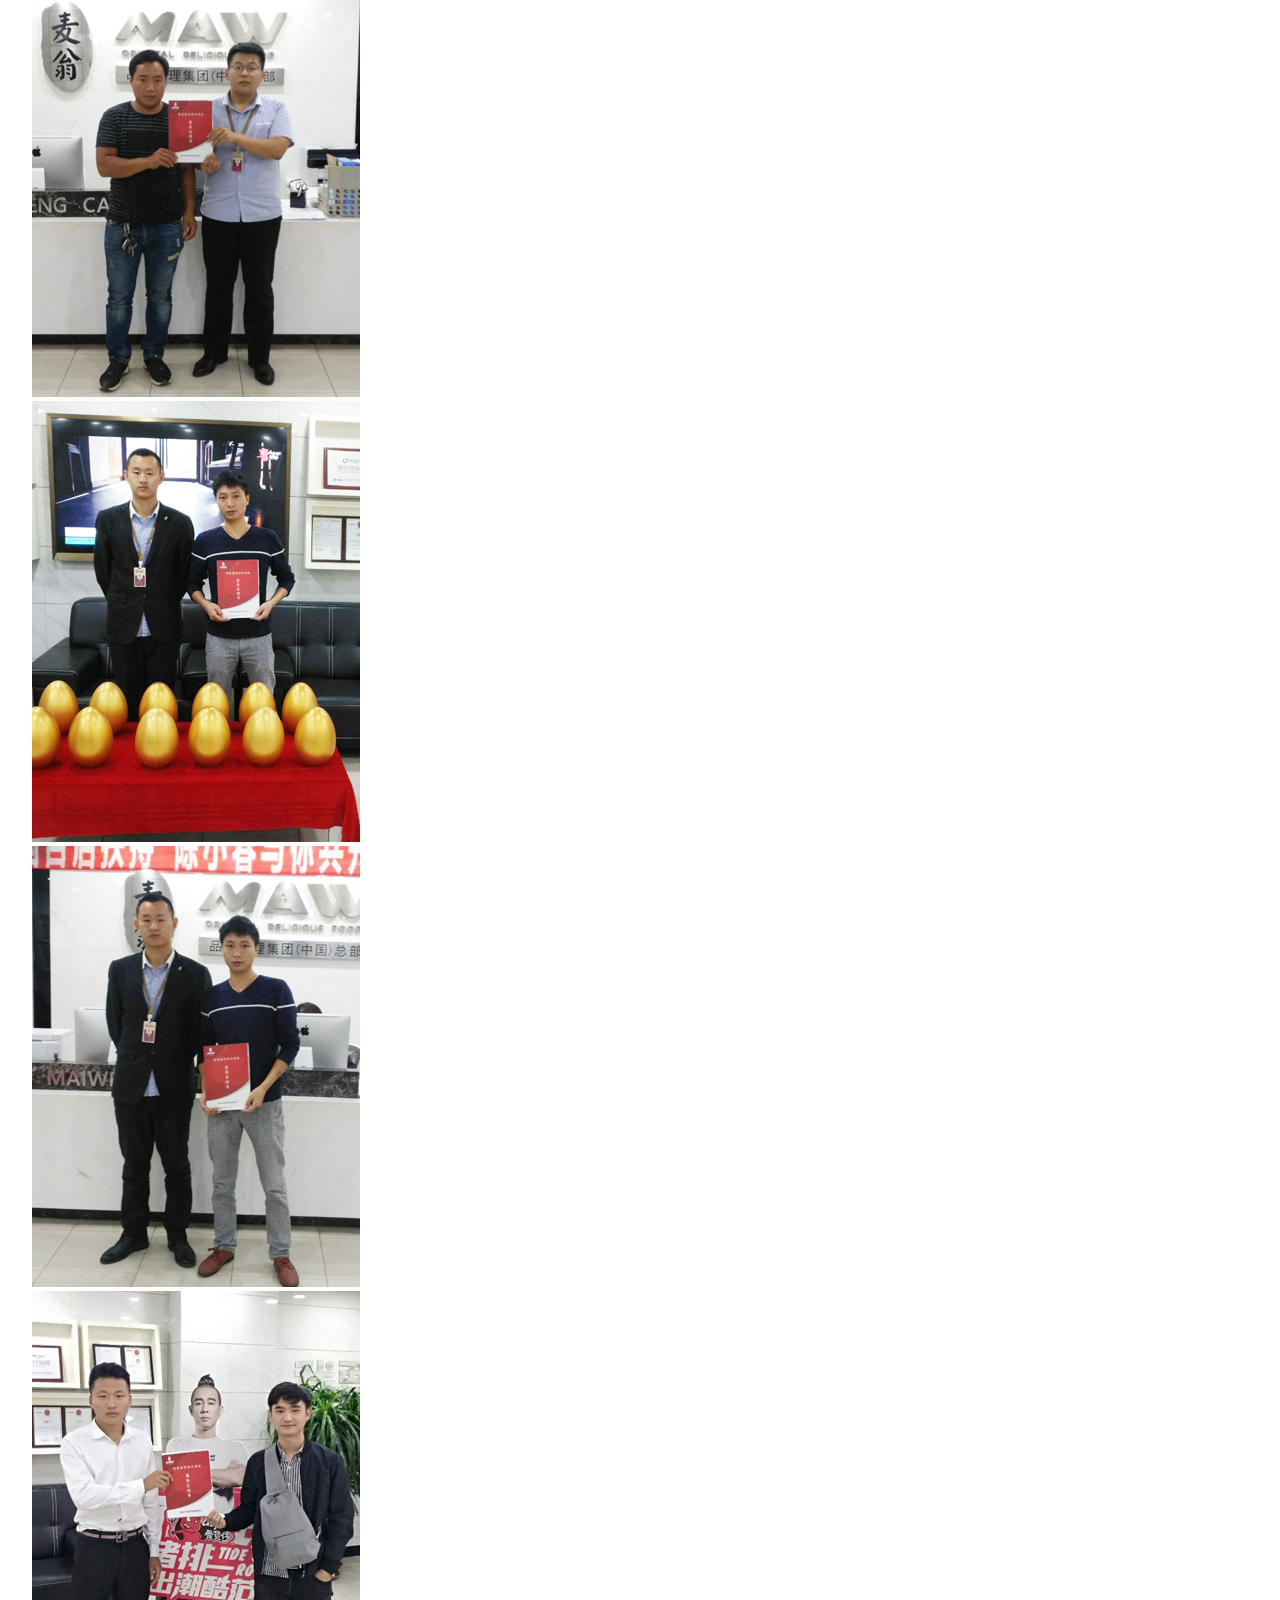
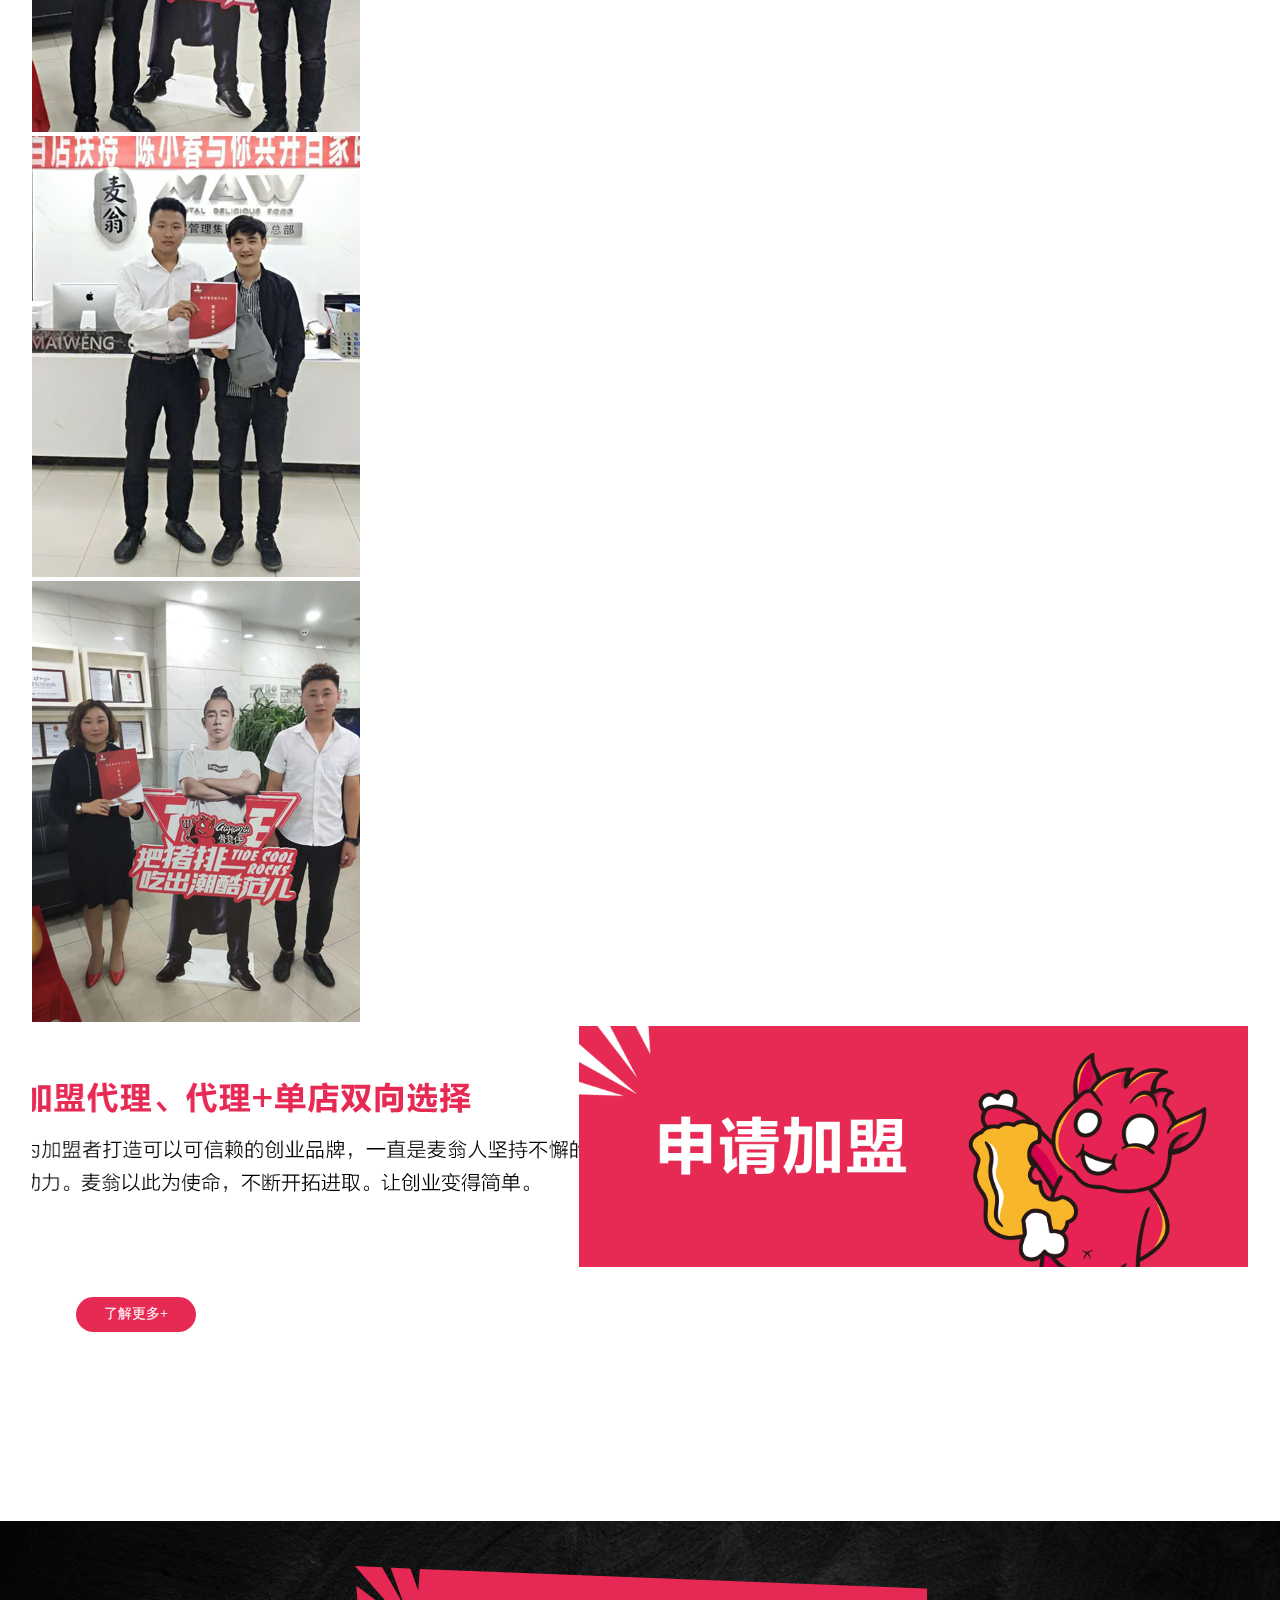
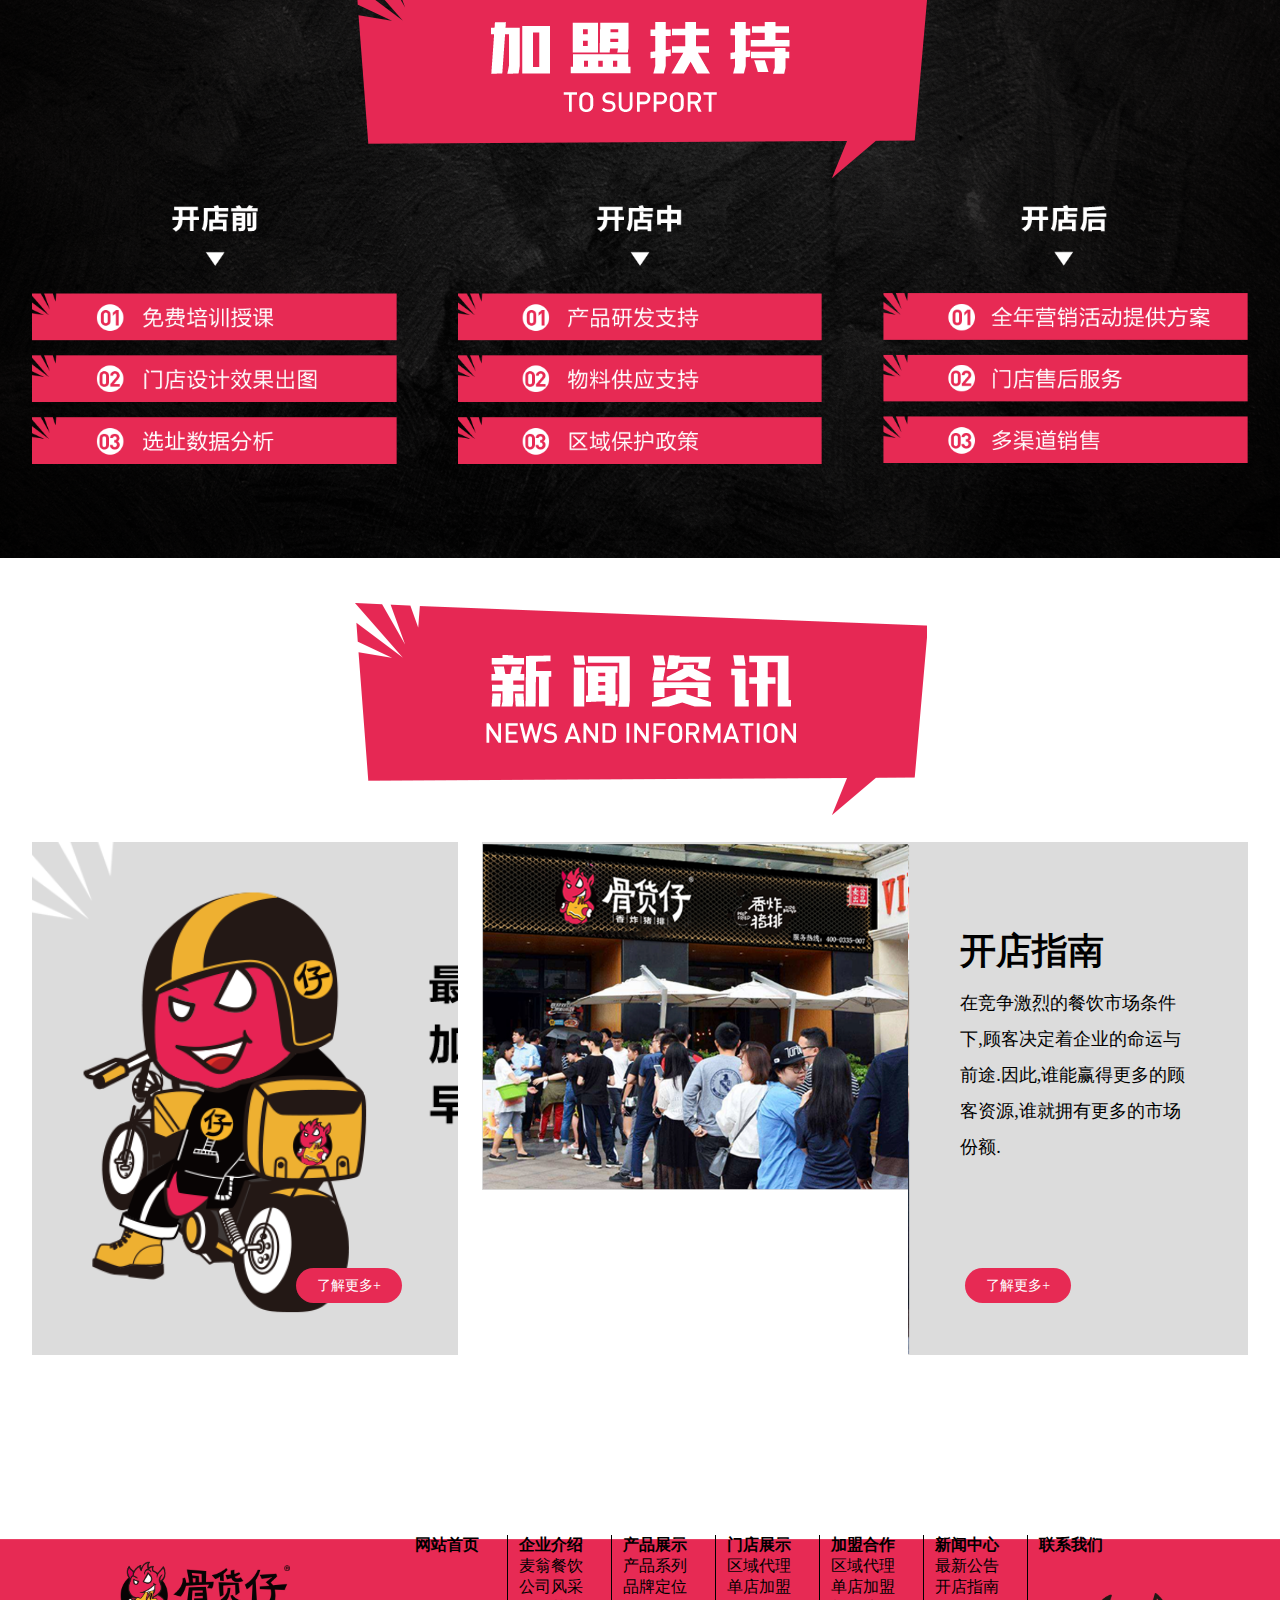
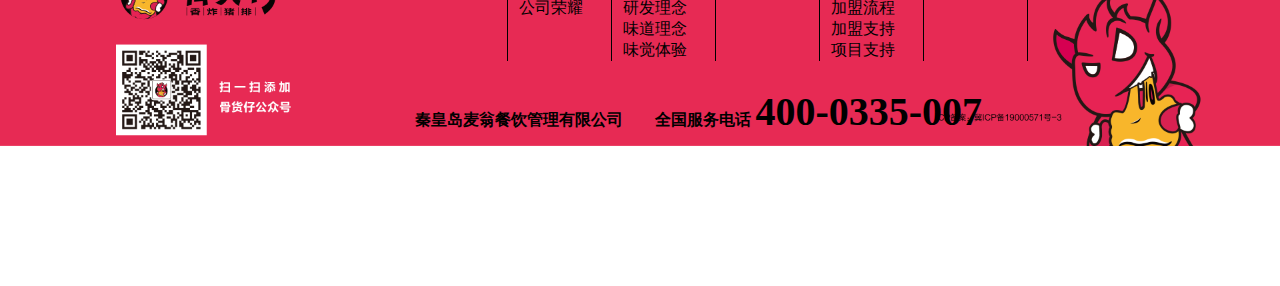
==== commit 9e4ba20a: "2019.7.11-4" ====
--- a/guhuozai/index.html
+++ b/guhuozai/index.html
@@ -52,9 +52,9 @@
                         <li><a href="./index.html">网站首页</a></li>
                         <li><a href="./qyjs.html">企业介绍</a>
                             <ul>
-                                <li><a href="">麦翁餐饮</a></li>
-                                <li><a href="">公司风采</a></li>
-                                <li><a href="">公司荣耀</a></li>
+                                <li><a href="./qyjs.html#qy-mwcy">麦翁餐饮</a></li>
+                                <li><a href="./qyjs.html#qy-gsfc">公司风采</a></li>
+                                <li><a href="./qyjs.html#qy-gsry">公司荣耀</a></li>
                             </ul>
                         </li>
                         <li><a href="#">产品展示</a>
@@ -66,19 +66,19 @@
                                 <li><a href="">味觉体验</a></li>
                             </ul>
                         </li>
-                        <li><a href="#">门店展示</a>
-                            <ul>
-                                <li><a href="">区域代理</a></li>
-                                <li><a href="">单店加盟</a></li>
-                            </ul>
-                        </li>
-                        <li><a href="#">加盟合作</a>
-                            <ul>
-                                <li><a href="">区域代理</a></li>
-                                <li><a href="">单店加盟</a></li>
-                                <li><a href="">加盟流程</a></li>
-                                <li><a href="">加盟支持</a></li>
-                                <li><a href="">项目支持</a></li>
+                        <li><a href="./mdzs.html">门店展示</a>
+                            <ul>
+                                <li><a href="./mdzs.html#md-qydl">区域代理</a></li>
+                                <li><a href="./mdzs.html#md-ddjm">单店加盟</a></li>
+                            </ul>
+                        </li>
+                        <li><a href="./jmhz.html">加盟合作</a>
+                            <ul>
+                                <li><a href="./jmhz.html#jm-qydl">区域代理</a></li>
+                                <li><a href="./jmhz.html#jm-ddjm">单店加盟</a></li>
+                                <li><a href="./jmhz.html#jm-jmlc">加盟流程</a></li>
+                                <li><a href="./jmhz.html#jm-jmzc">加盟支持</a></li>
+                                <li><a href="./jmhz.html#jm-xmzc">项目支持</a></li>
                             </ul>
                         </li>
                         <li><a href="#">新闻中心</a>
@@ -87,7 +87,7 @@
                                 <li><a href="">开店指南</a></li>
                             </ul>
                         </li>
-                        <li><a href="#">联系我们</a></li>
+                        <li><a href="./lxwm.html">联系我们</a></li>
                     </ul>
                 </nav>
             </div>
@@ -264,16 +264,16 @@
                             <div class="footer-nav">
                                 <ul>
                                     <li>
-                                        网站首页
-                                    </li>
-                                    <li>
-                                        企业介绍
+                                        <a href="./index.html">网站首页</a>
+                                    </li>
+                                    <li>
+                                        <a href="./qyjs.html">企业介绍</a>
                                         <a href="">麦翁餐饮</a>
                                         <a href="">公司风采</a>
                                         <a href="">公司荣耀</a>
                                     </li>
                                     <li>
-                                        产品展示
+                                        <a href="#">产品展示</a>
                                         <a href="">产品系列</a>
                                         <a href="">品牌定位</a>
                                         <a href="">研发理念</a>
@@ -282,12 +282,12 @@
 
                                     </li>
                                     <li>
-                                        门店展示
+                                        <a href="#">门店展示</a>
                                         <a href="">区域代理</a>
                                         <a href="">单店加盟</a>
                                     </li>
                                     <li>
-                                        加盟合作
+                                        <a href="./jmhz.html">加盟合作</a>
                                         <a href="">区域代理</a>
                                         <a href="">单店加盟</a>
                                         <a href="">加盟流程</a>
@@ -296,13 +296,13 @@
 
                                     </li>
                                     <li>
-                                        新闻中心
+                                        <a href="#">新闻中心</a>
                                         <a href="">最新公告</a>
                                         <a href="">开店指南</a>
 
                                     </li>
                                     <li>
-                                        联系我们
+                                        <a href="./lxwm.html">联系我们</a>
                                     </li>
                                 </ul>
                             </div>
--- a/guhuozai/css/footer.css
+++ b/guhuozai/css/footer.css
@@ -26,10 +26,12 @@
     justify-content: space-between;
 }
 .footer-nav>ul>li{
+    border-right: 1px solid #000;
+    padding-right: 4%;
+}
+.footer-nav>ul>li>a:first-child{
     color: #000;
     font-weight: bold;
-    border-right: 1px solid #000;
-    padding-right: 4%;
 }
 .footer-nav>ul>li>a{
     display: block;
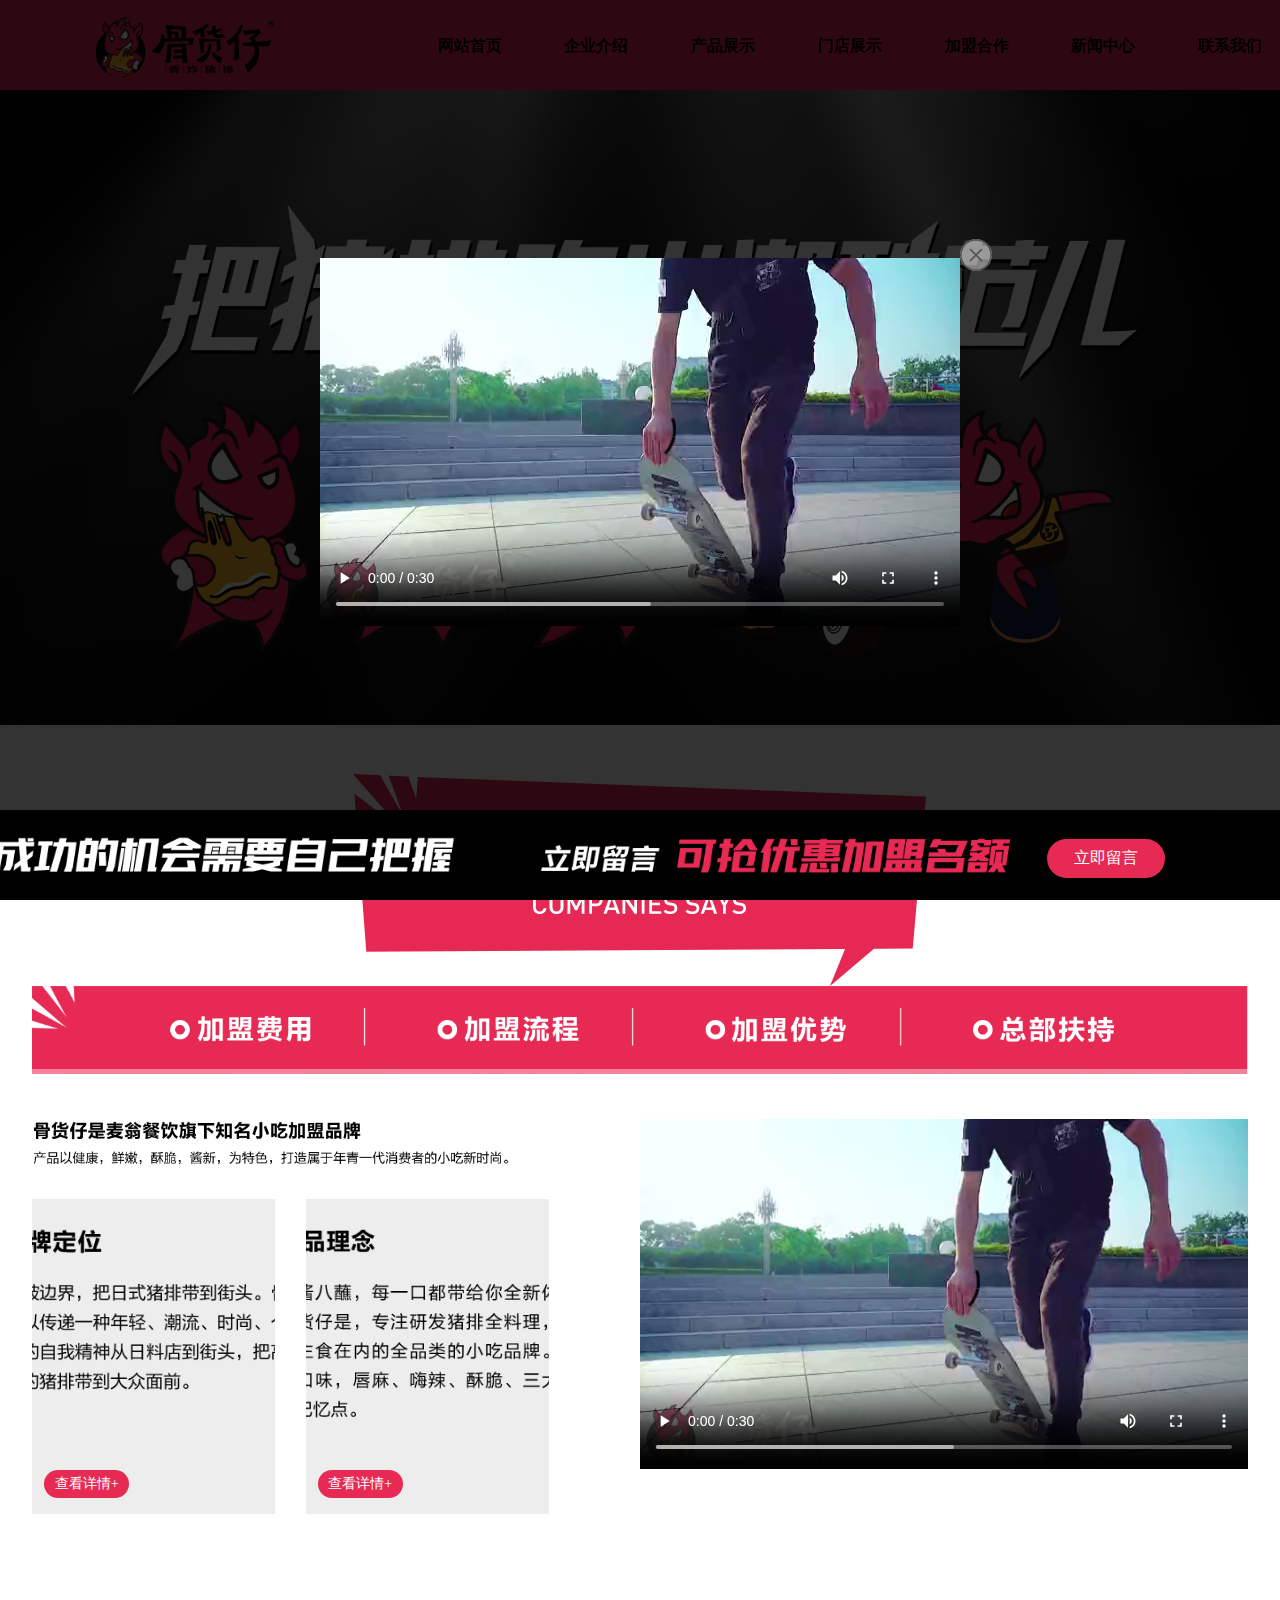
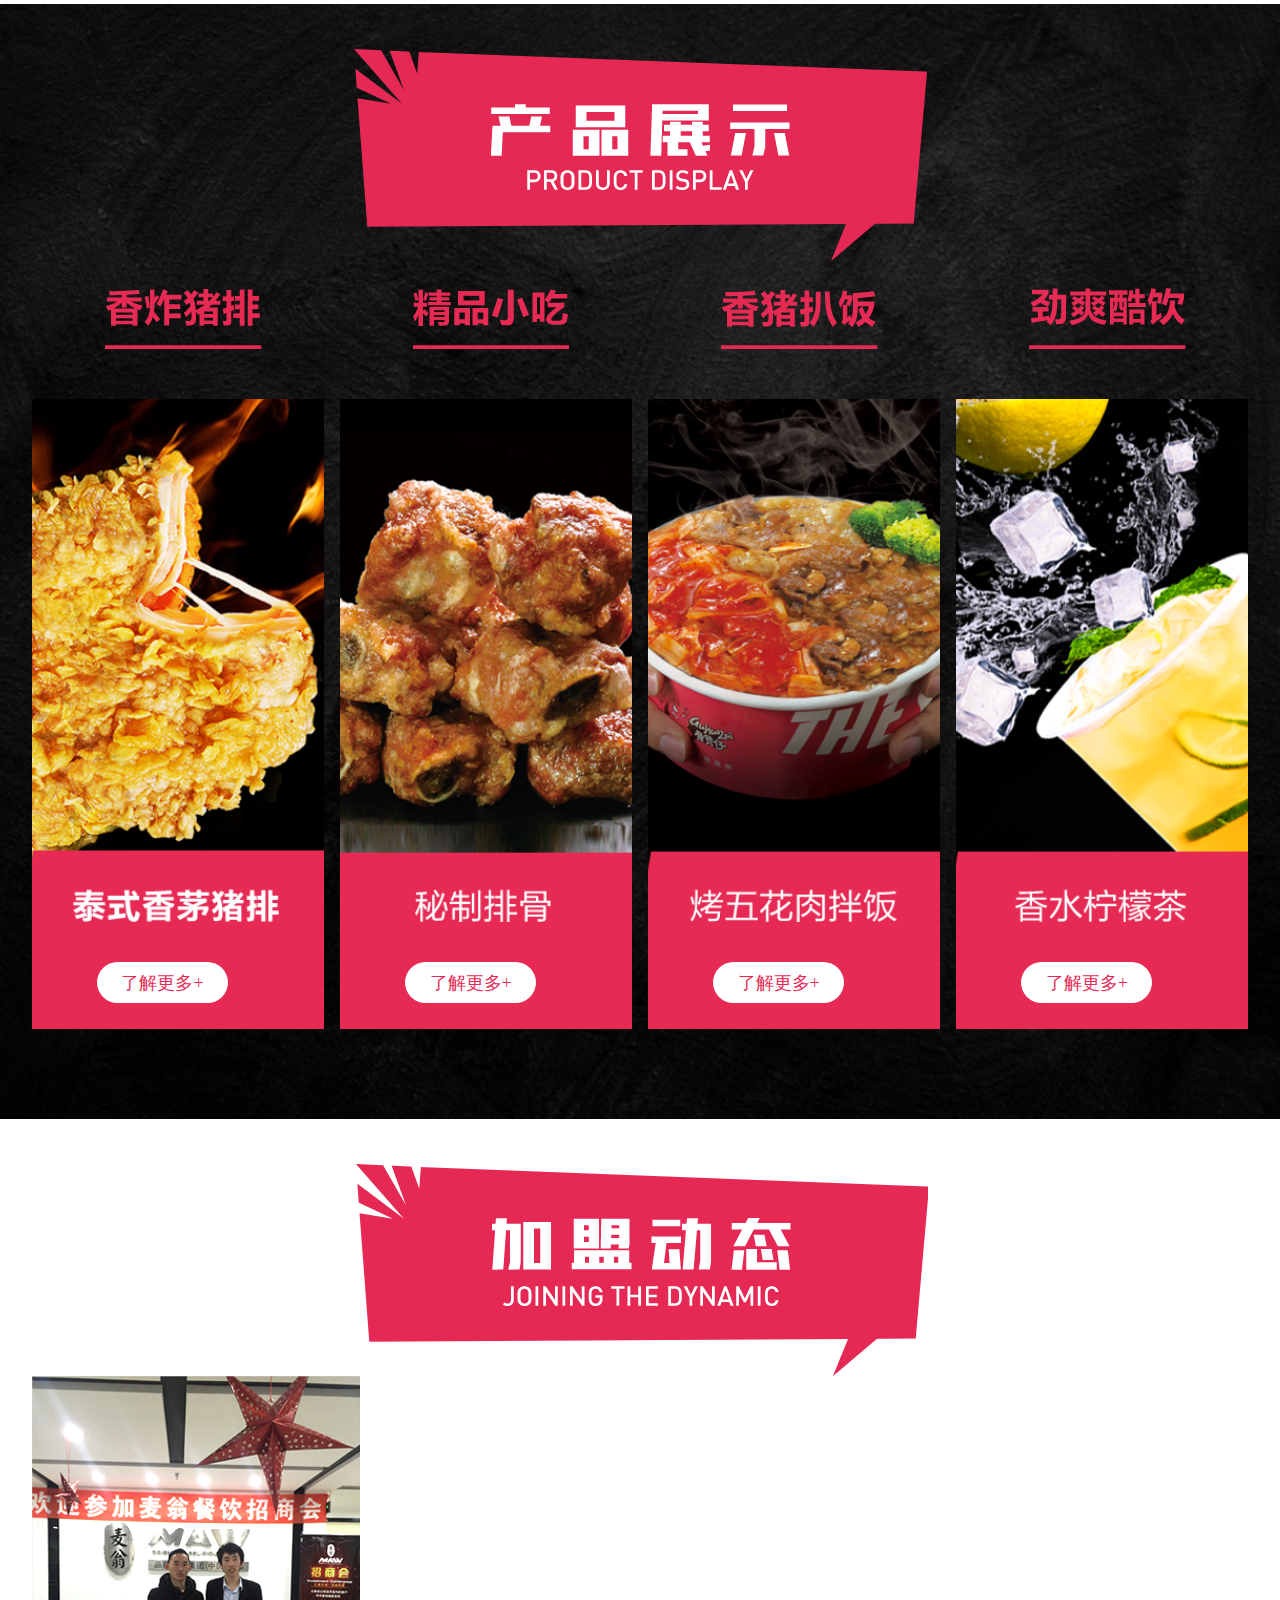
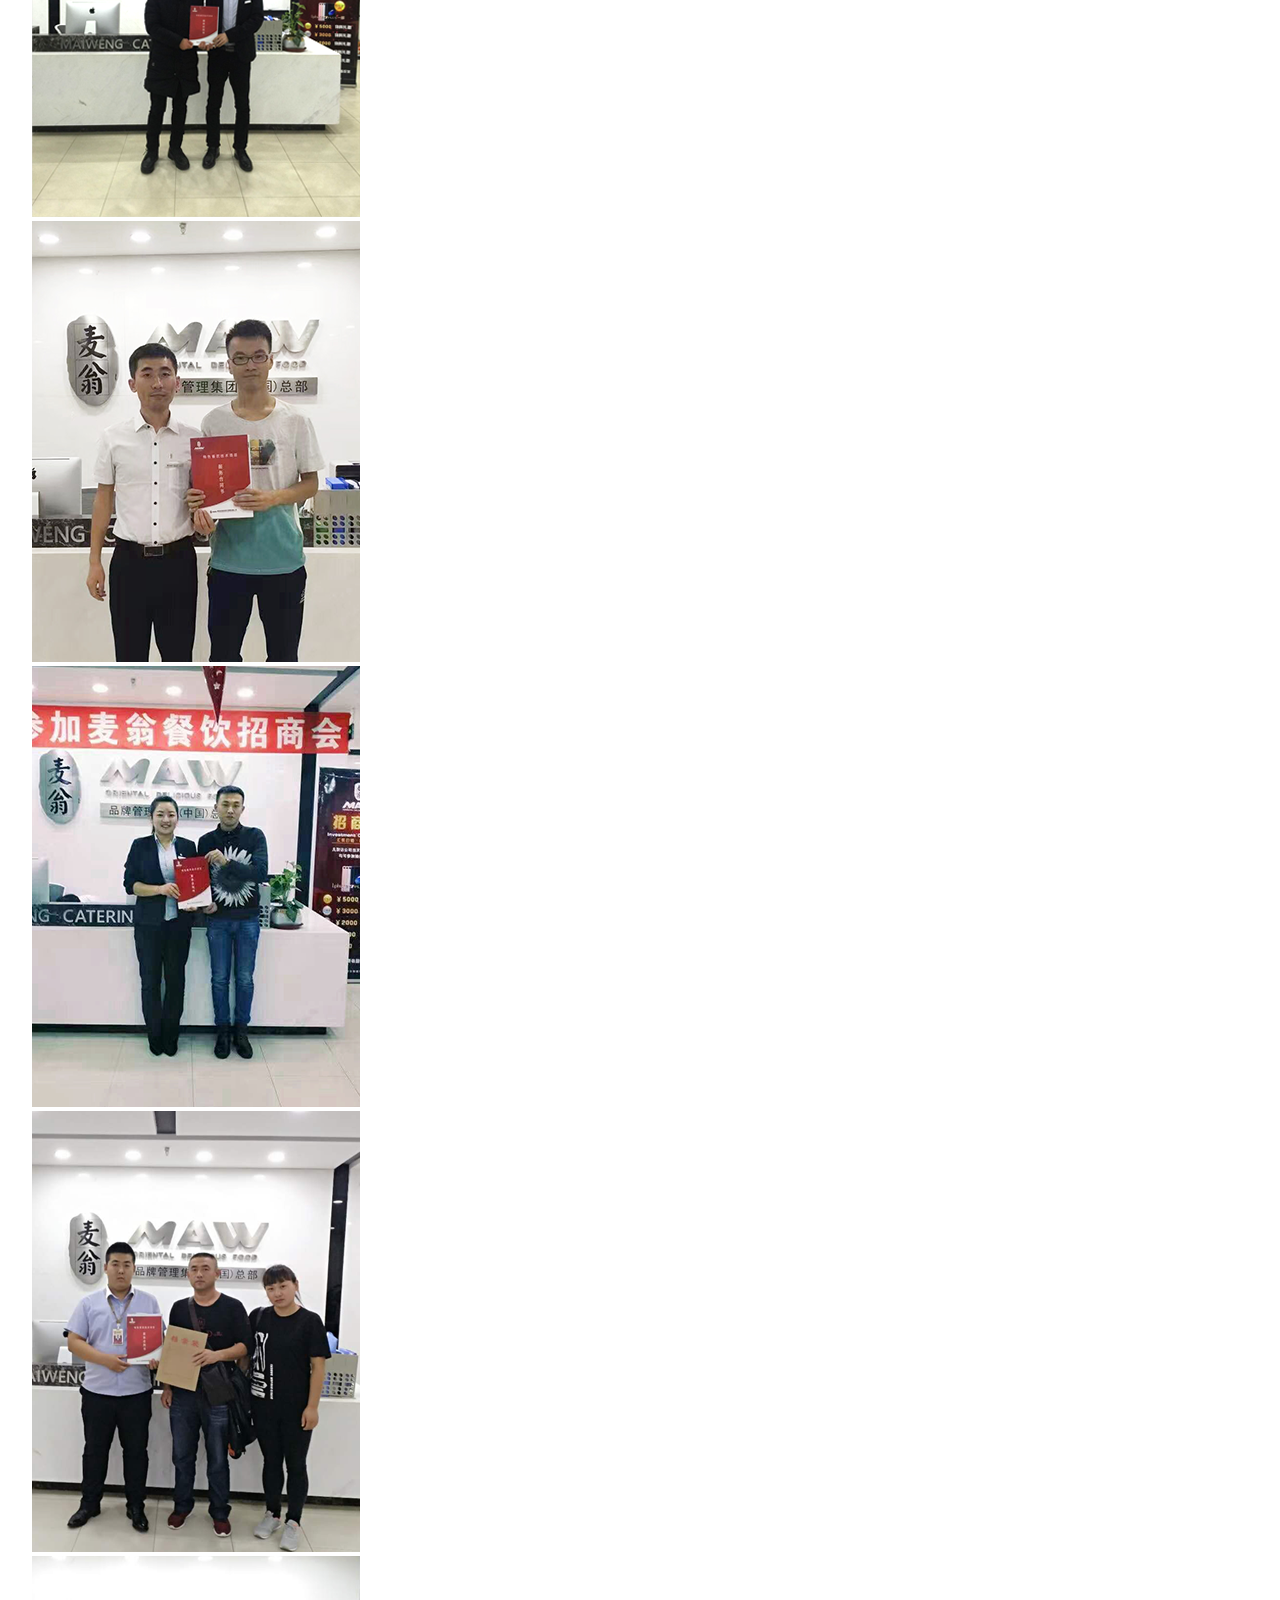
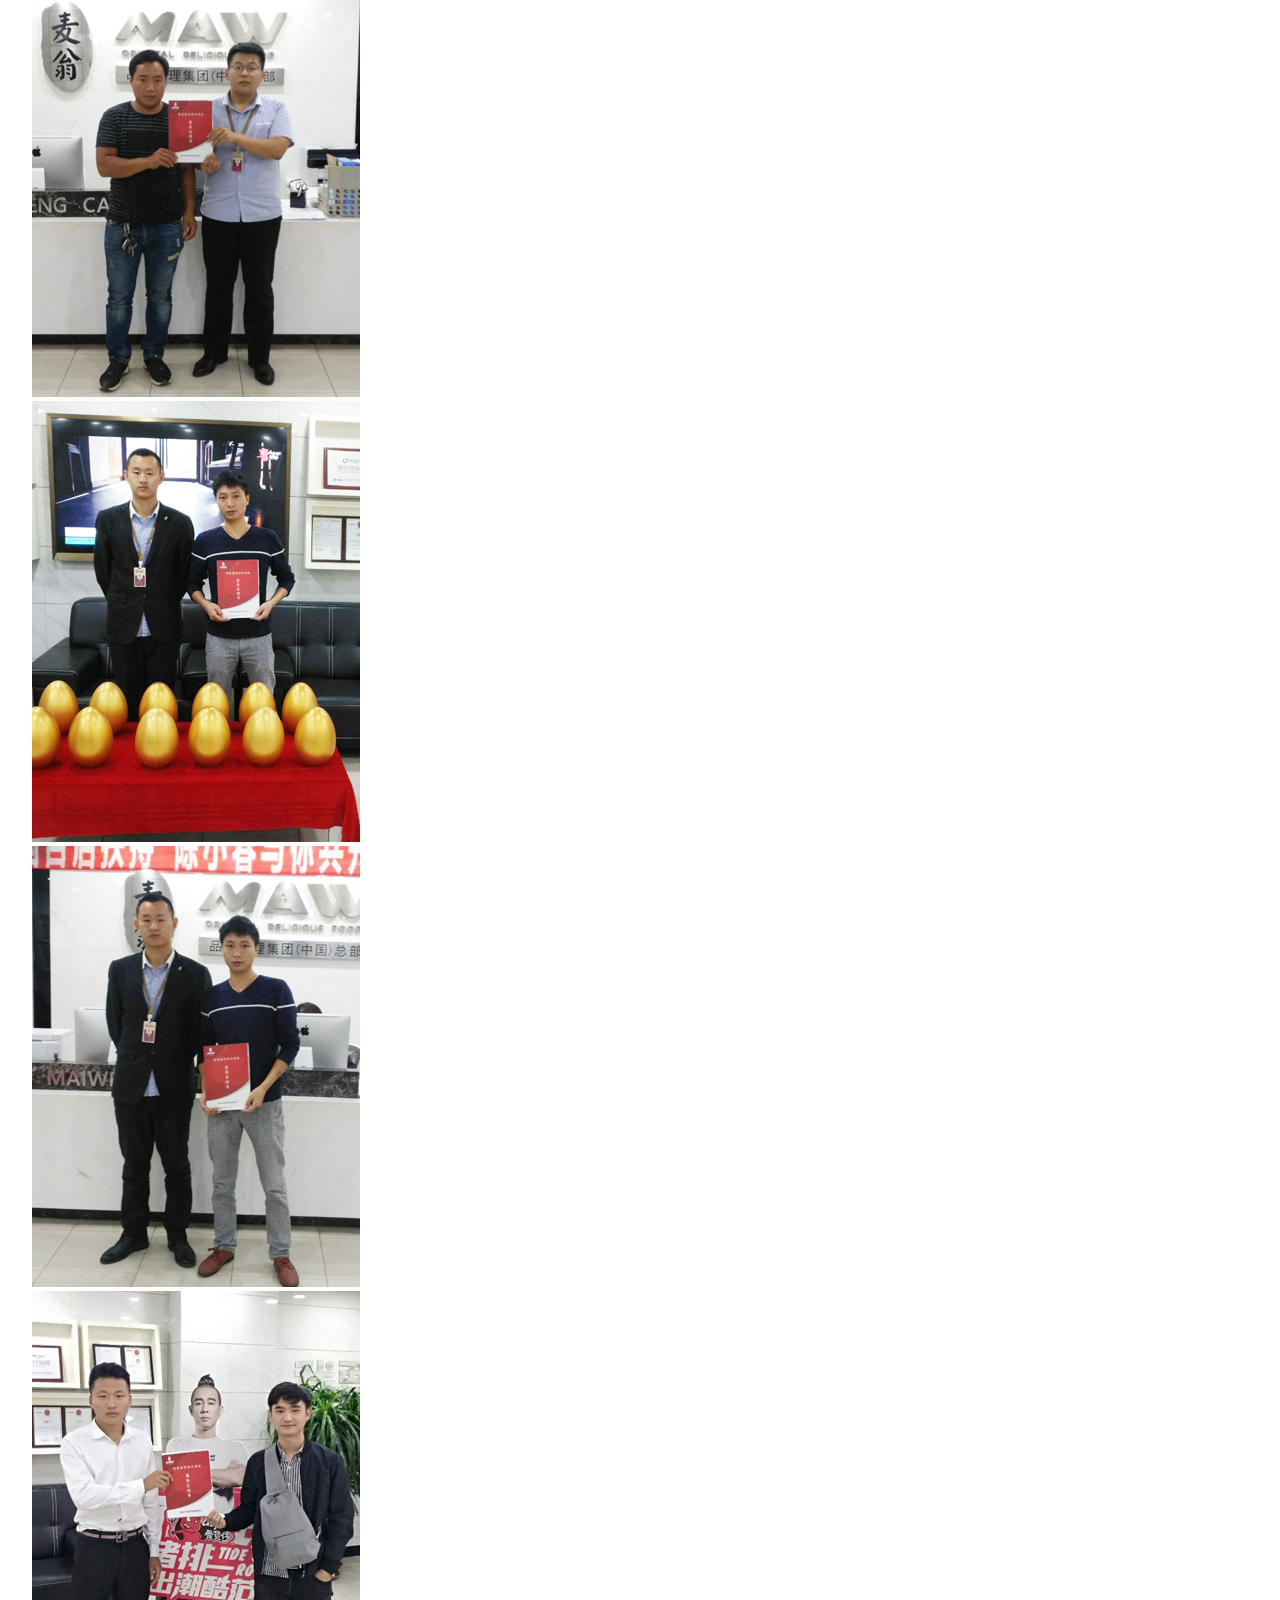
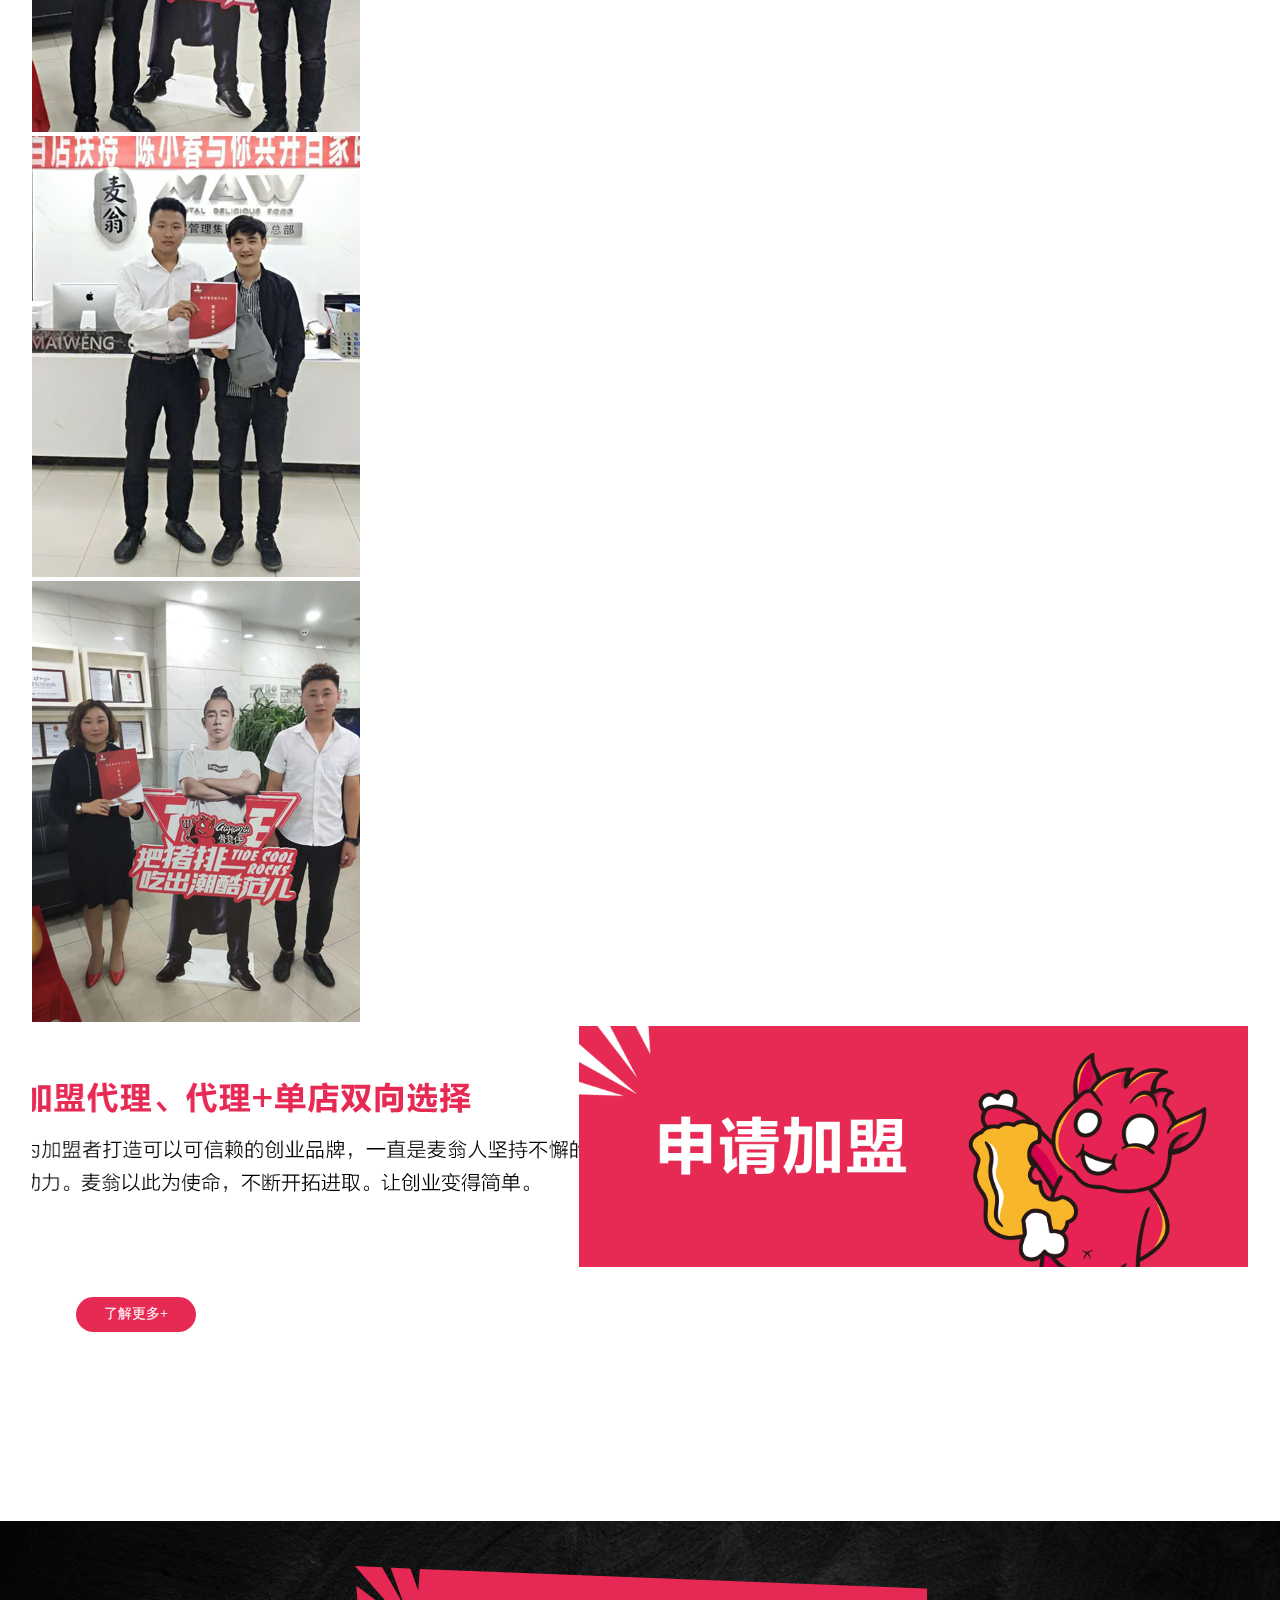
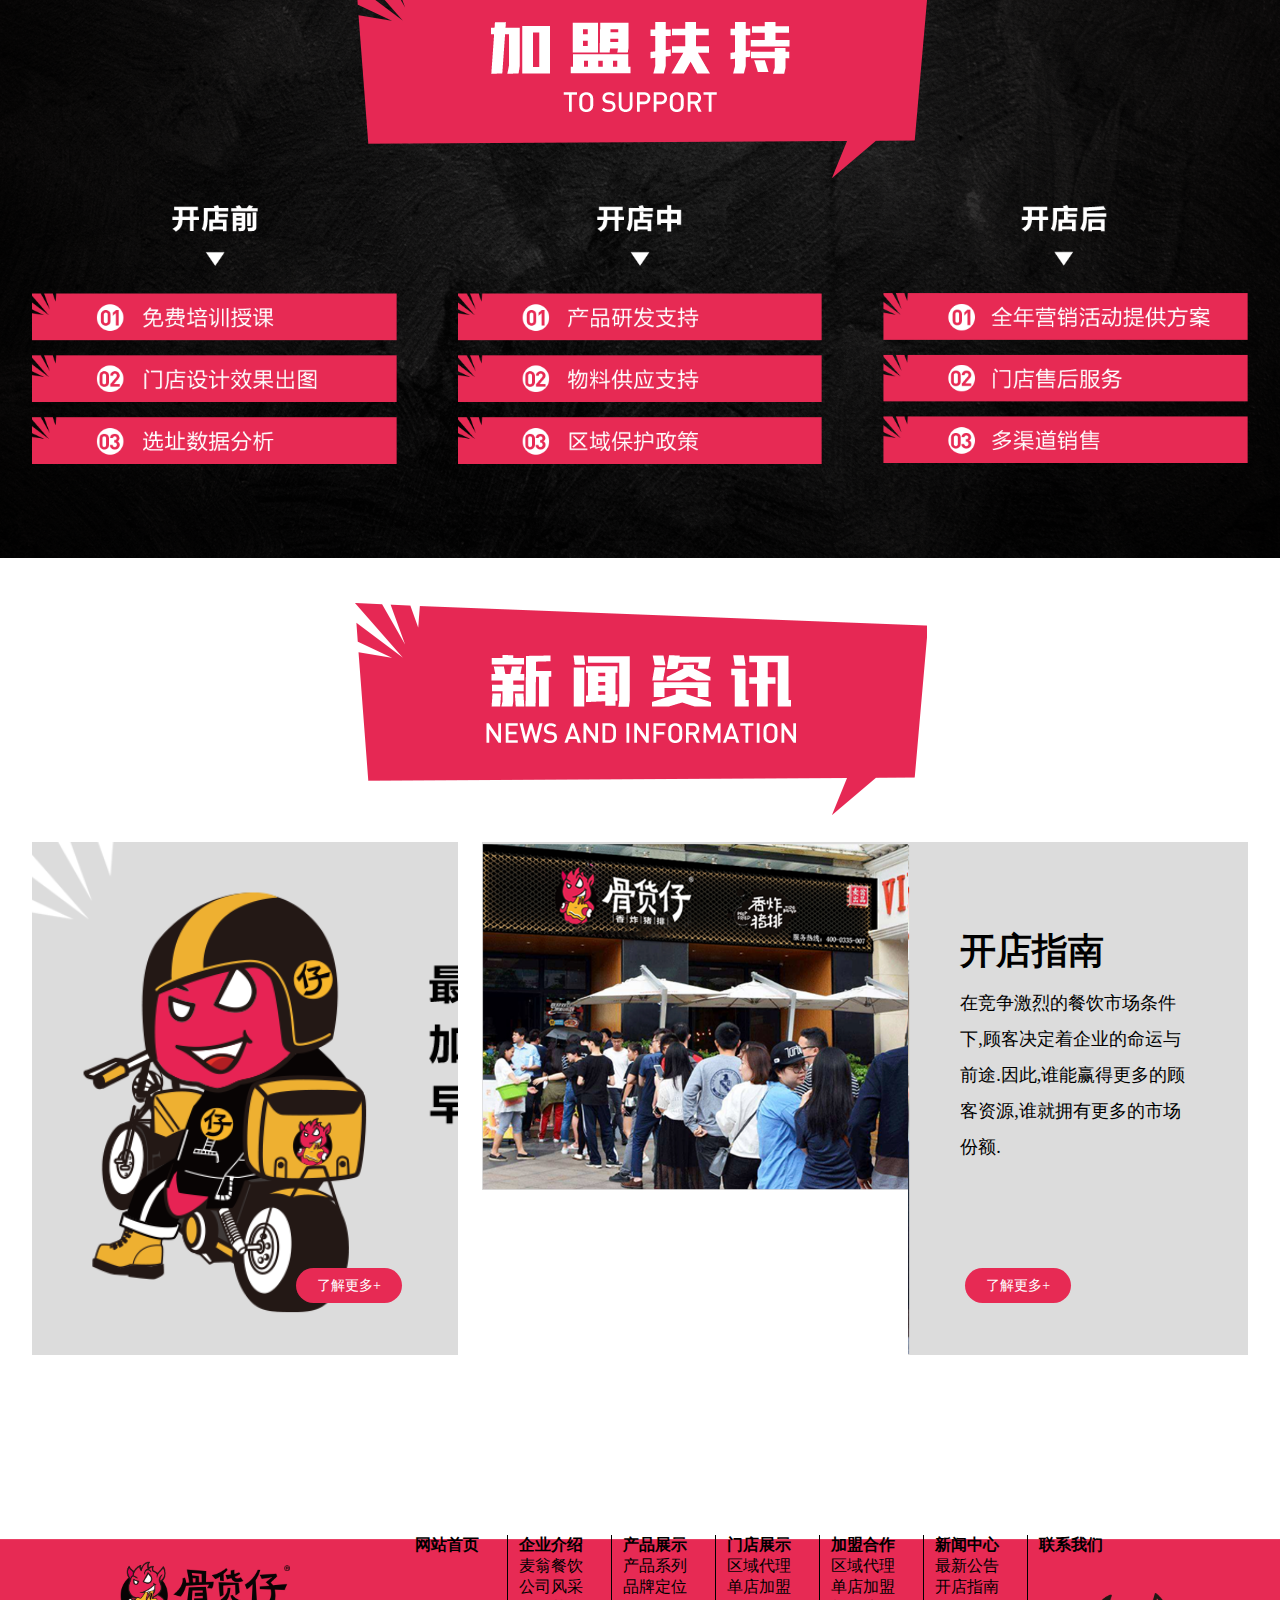
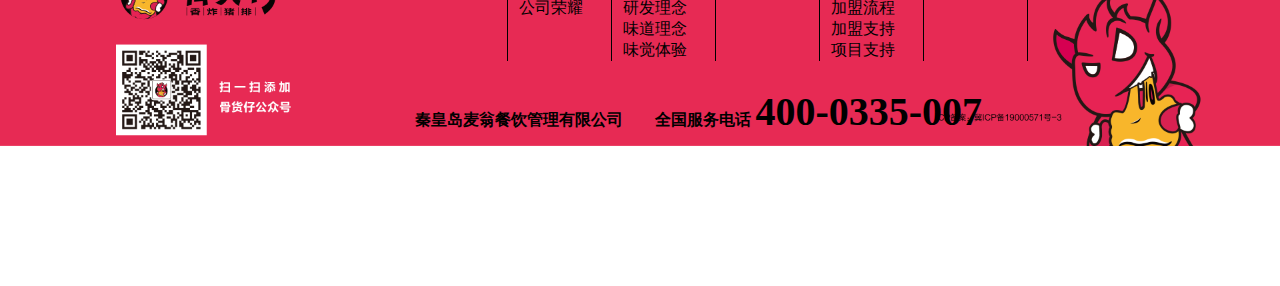
==== commit 24e0b12b: "2019.7.12-1" ====
--- a/guhuozai/index.html
+++ b/guhuozai/index.html
@@ -81,10 +81,10 @@
                                 <li><a href="./jmhz.html#jm-xmzc">项目支持</a></li>
                             </ul>
                         </li>
-                        <li><a href="#">新闻中心</a>
-                            <ul>
-                                <li><a href="">最新公告</a></li>
-                                <li><a href="">开店指南</a></li>
+                        <li><a href="./xw.html">新闻中心</a>
+                            <ul>
+                                <li><a href="./xw.html#xw-zxgg">最新公告</a></li>
+                                <li><a href="./xw.html#xw-kdzn">开店指南</a></li>
                             </ul>
                         </li>
                         <li><a href="./lxwm.html">联系我们</a></li>
@@ -123,7 +123,7 @@
                         <div class="s1-down-left">
                             <img src="./images/sy6.png" alt="">
                             <div class="s1-down-left-left">
-                                <a href="#" class="btn">查看详情+</a>
+                                <a href="#" class="btn">查看详情+ </a>
                             </div>
                             <div class="s1-down-left-right">
                                 <a href="#" class="btn">查看详情+</a>
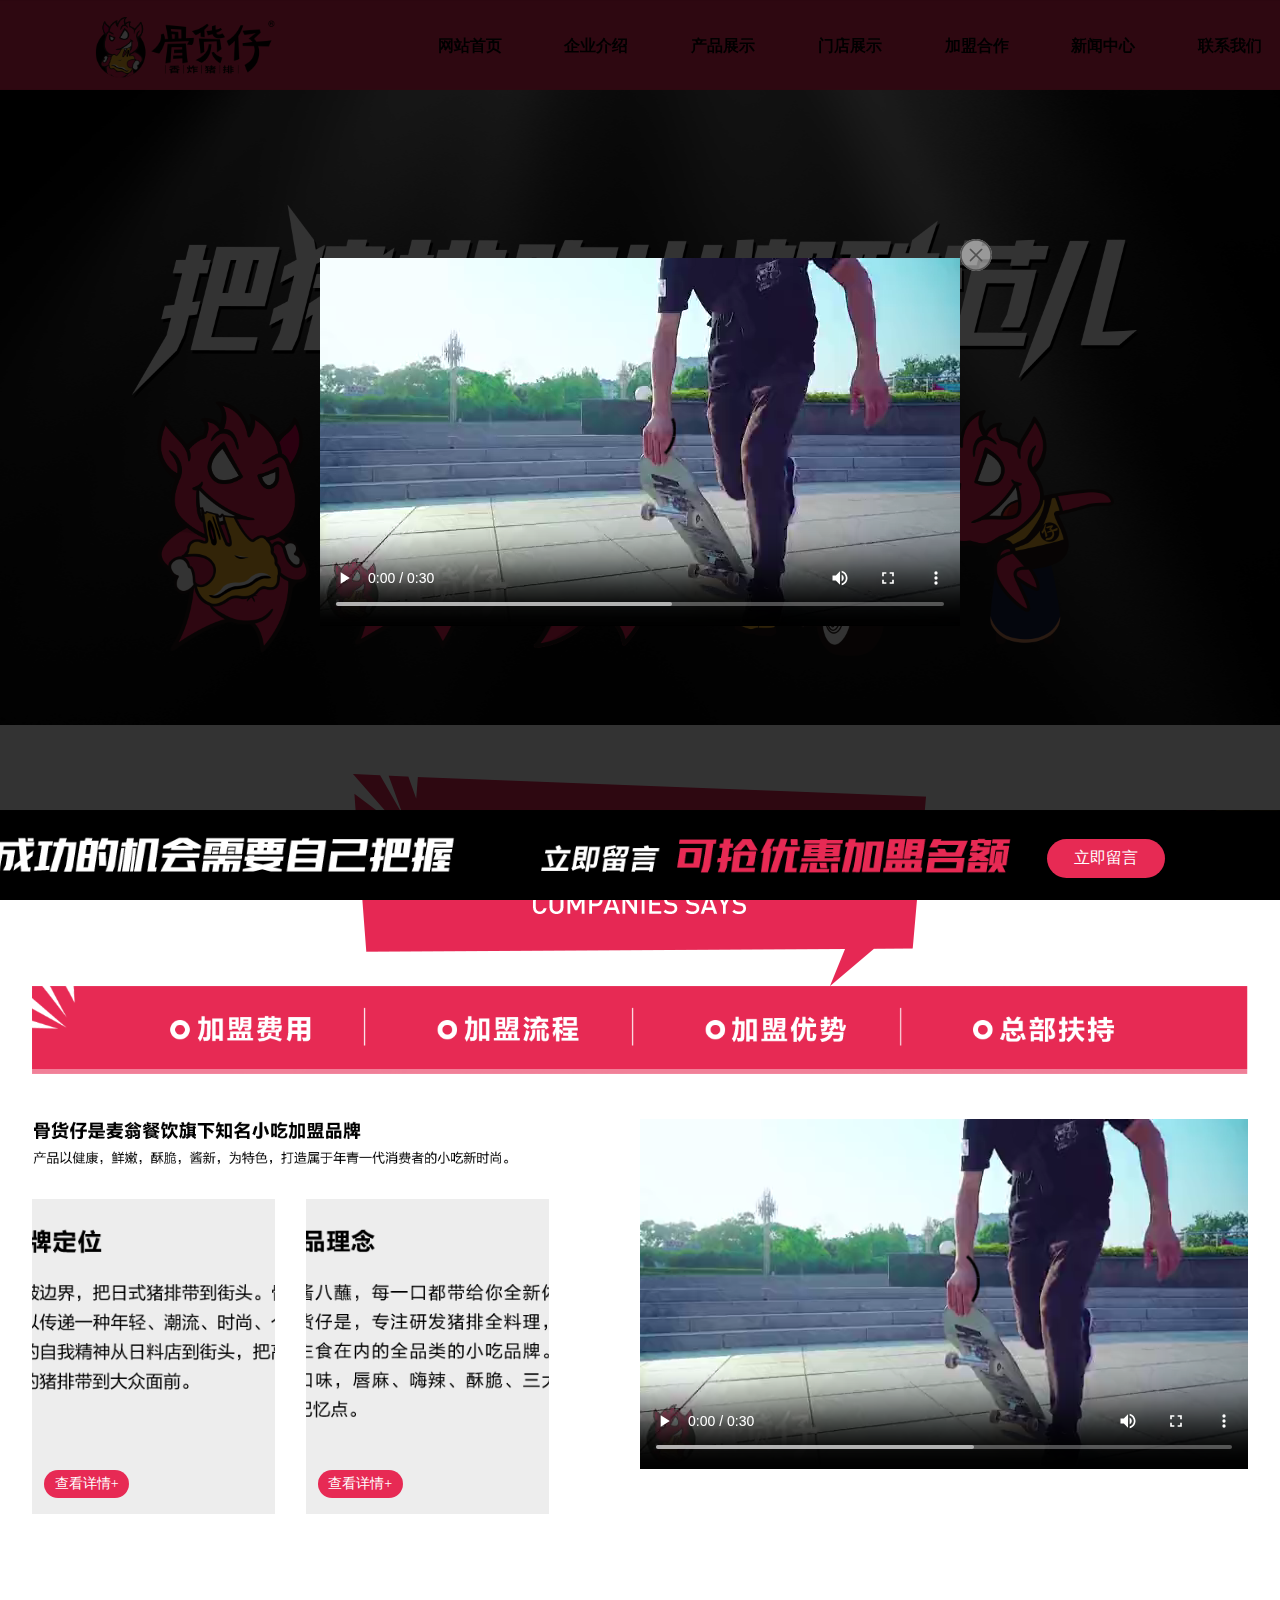
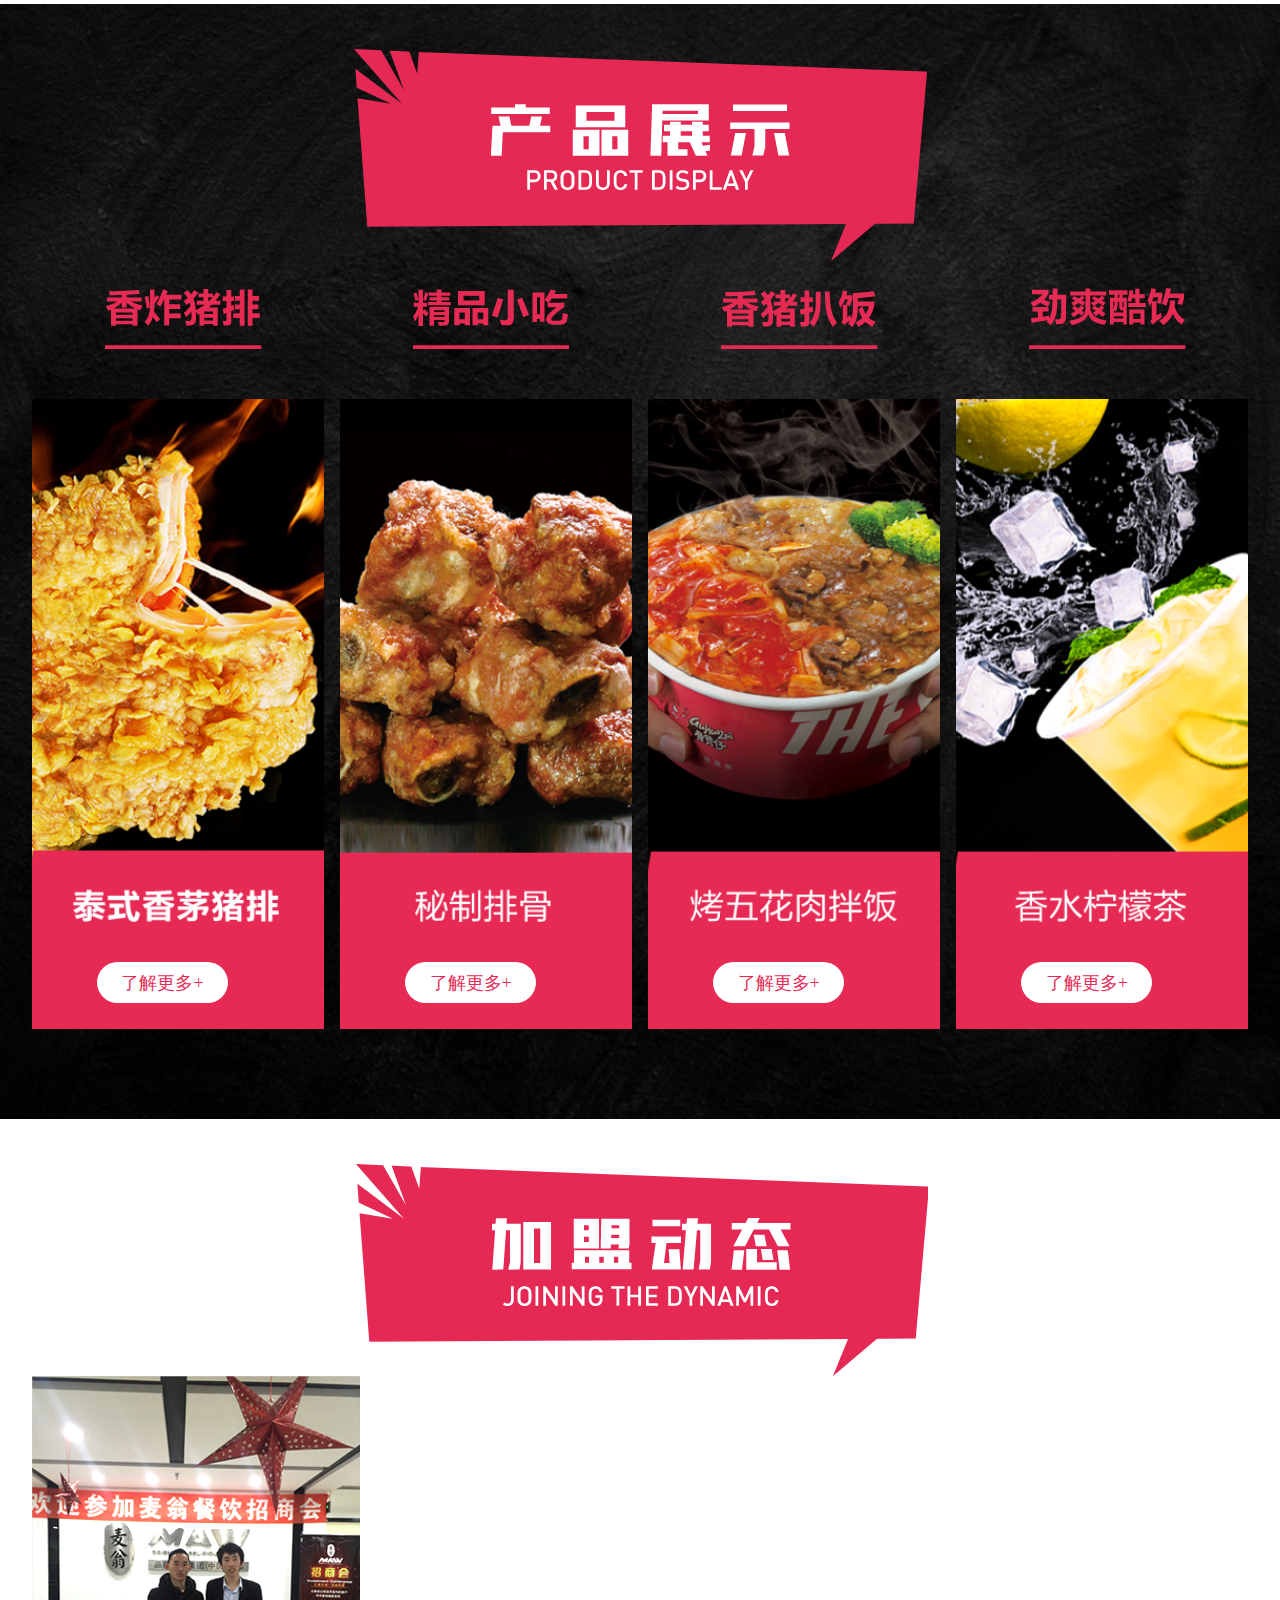
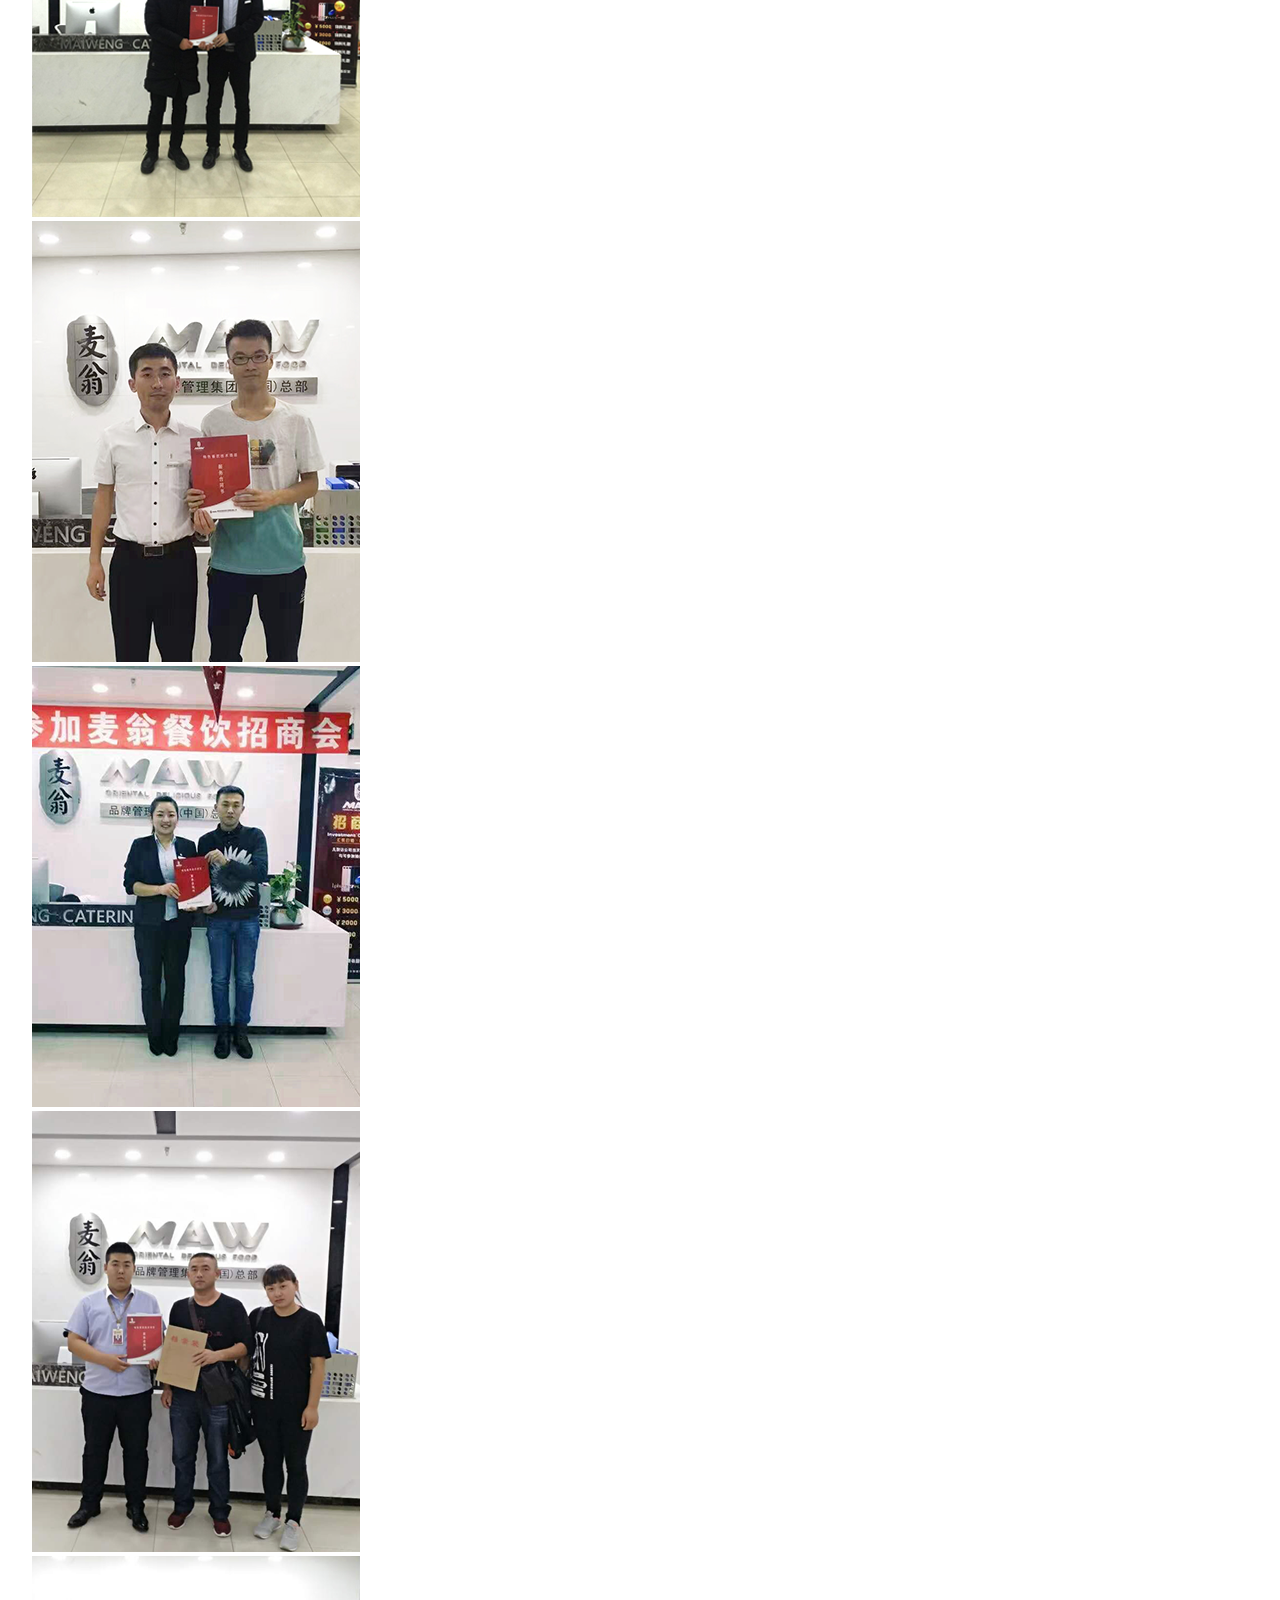
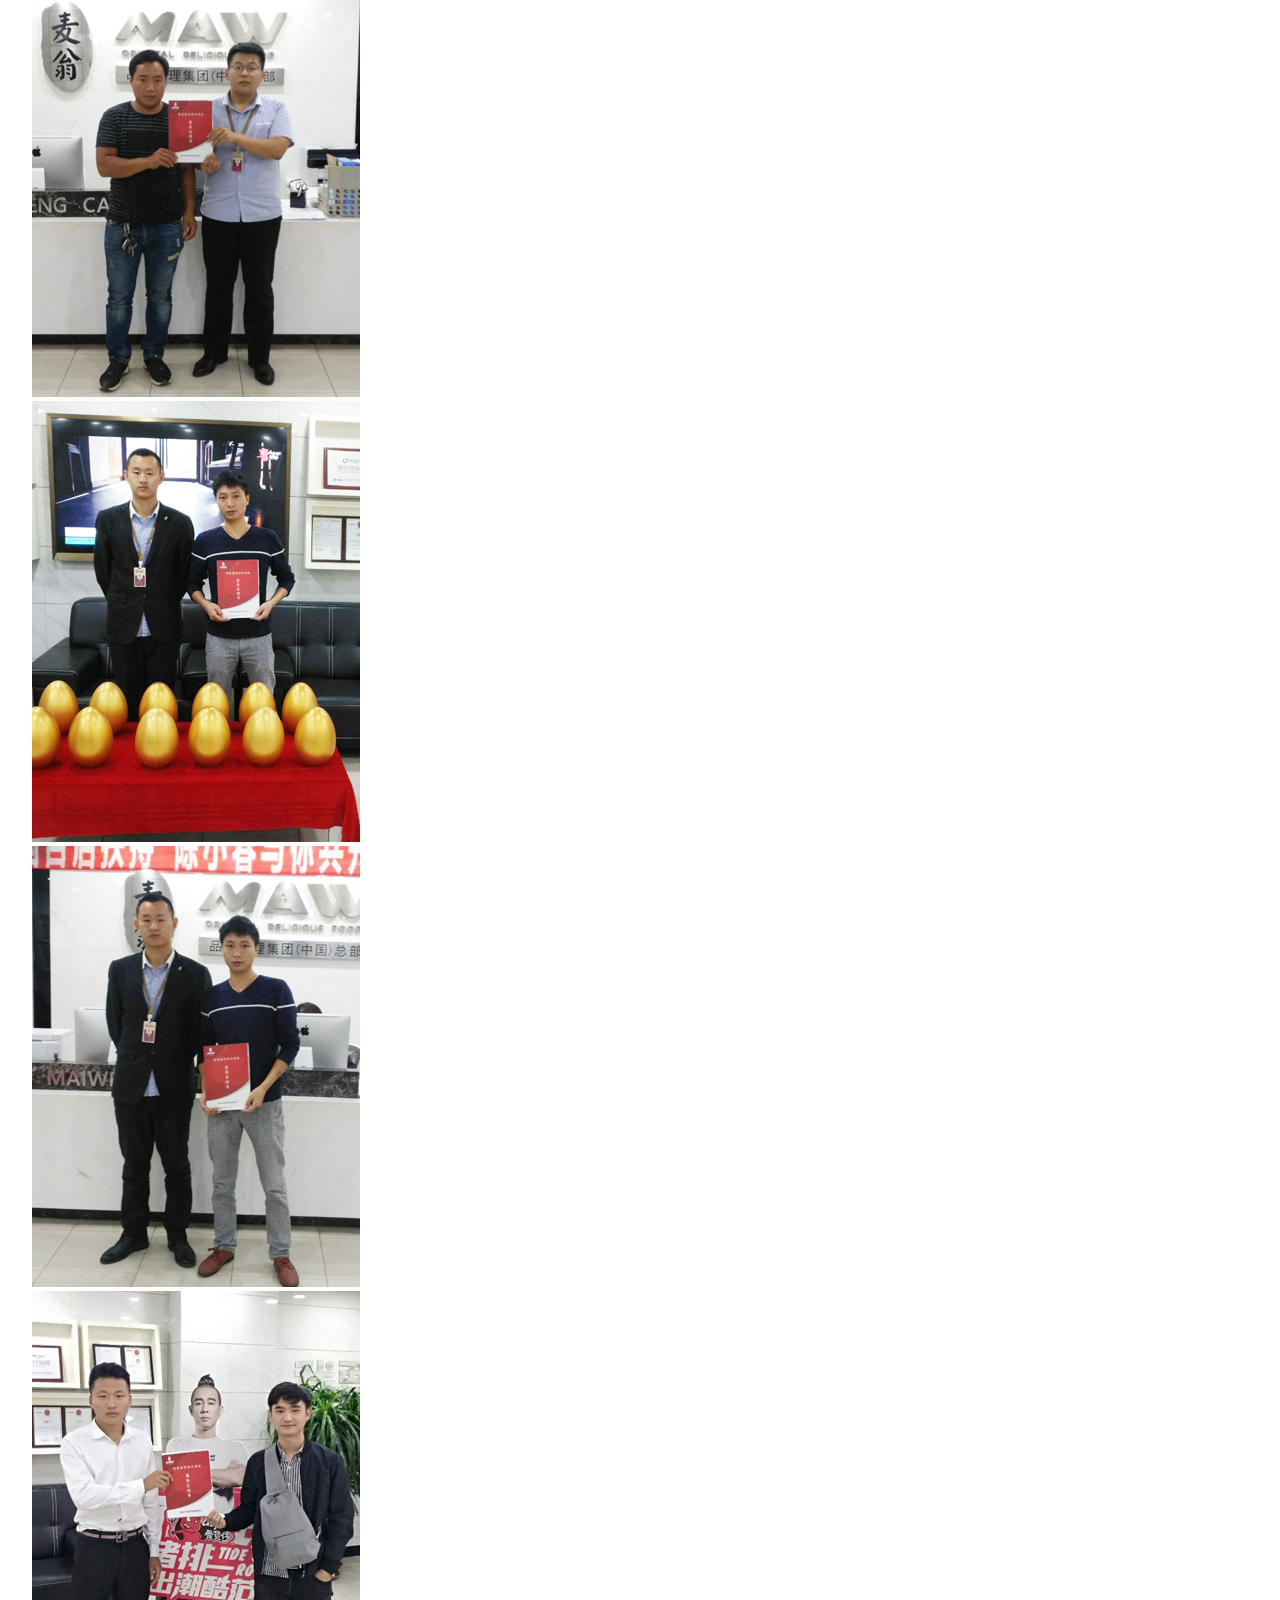
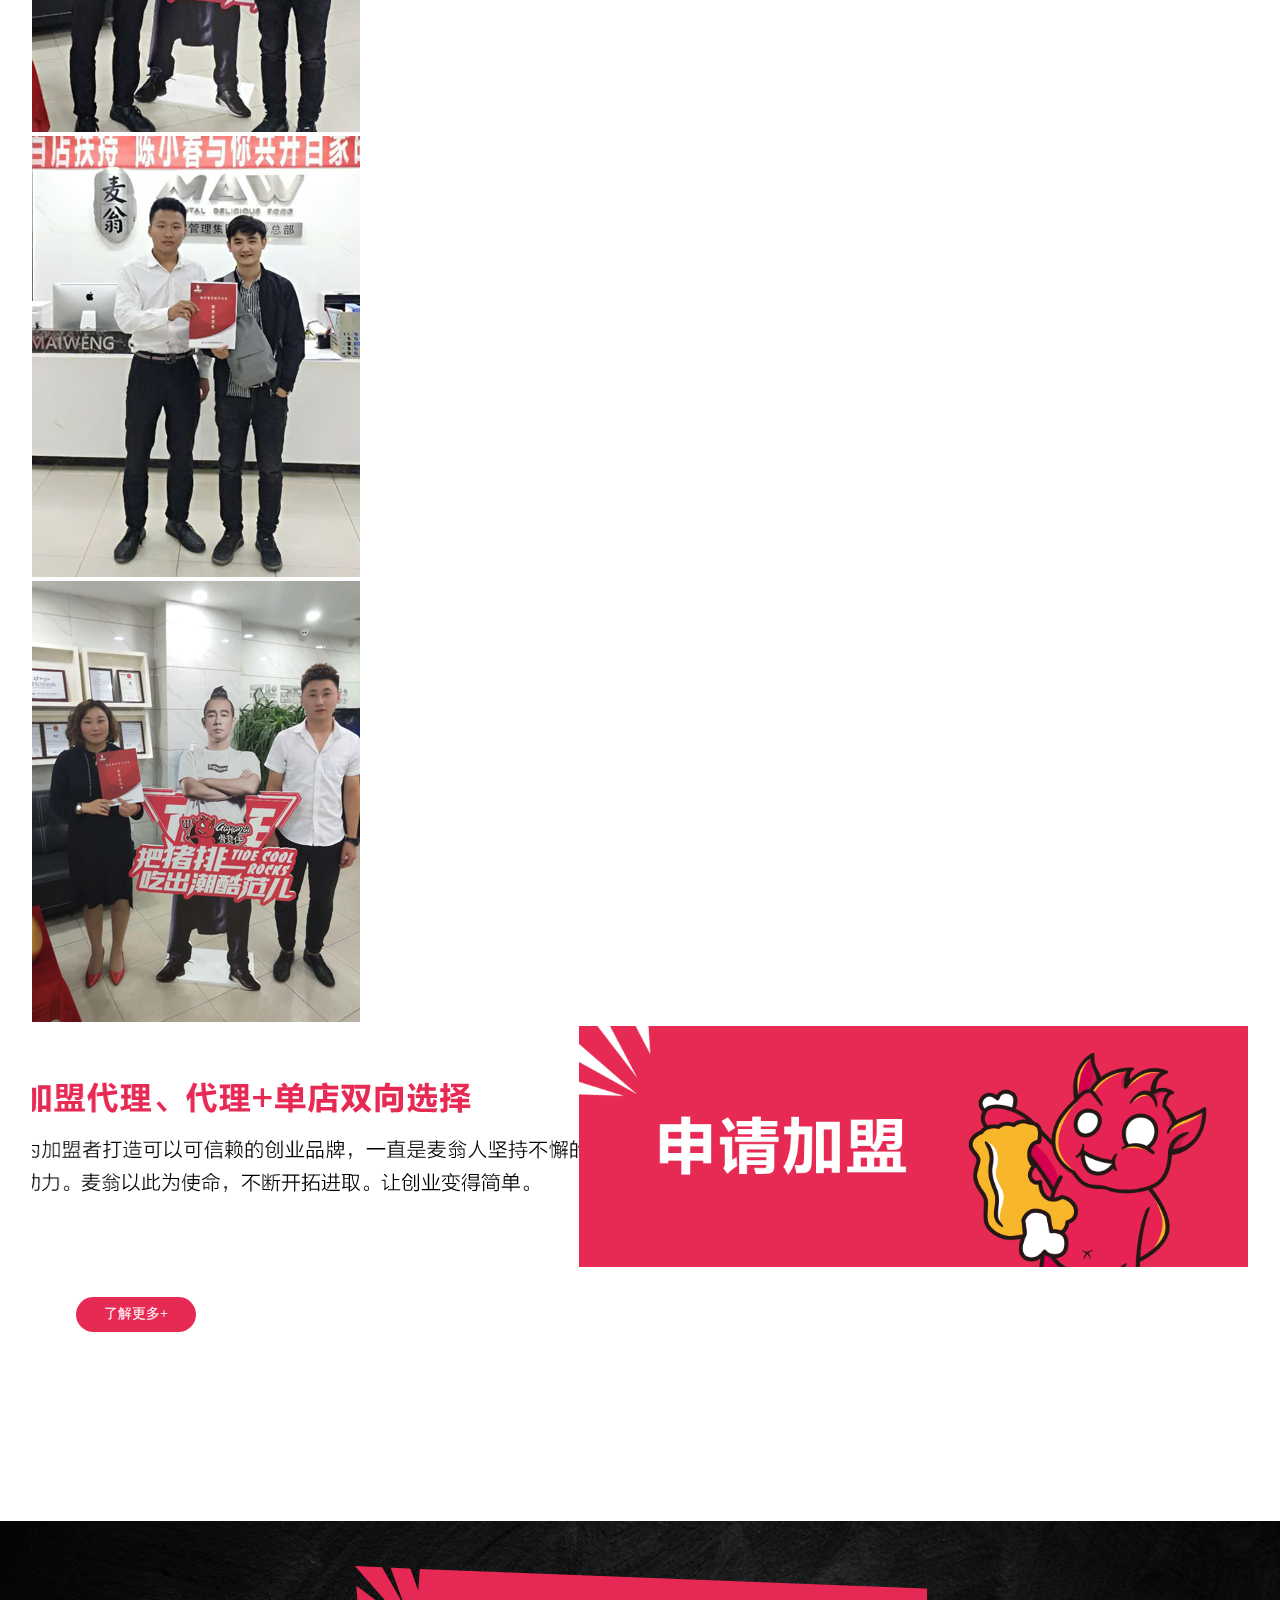
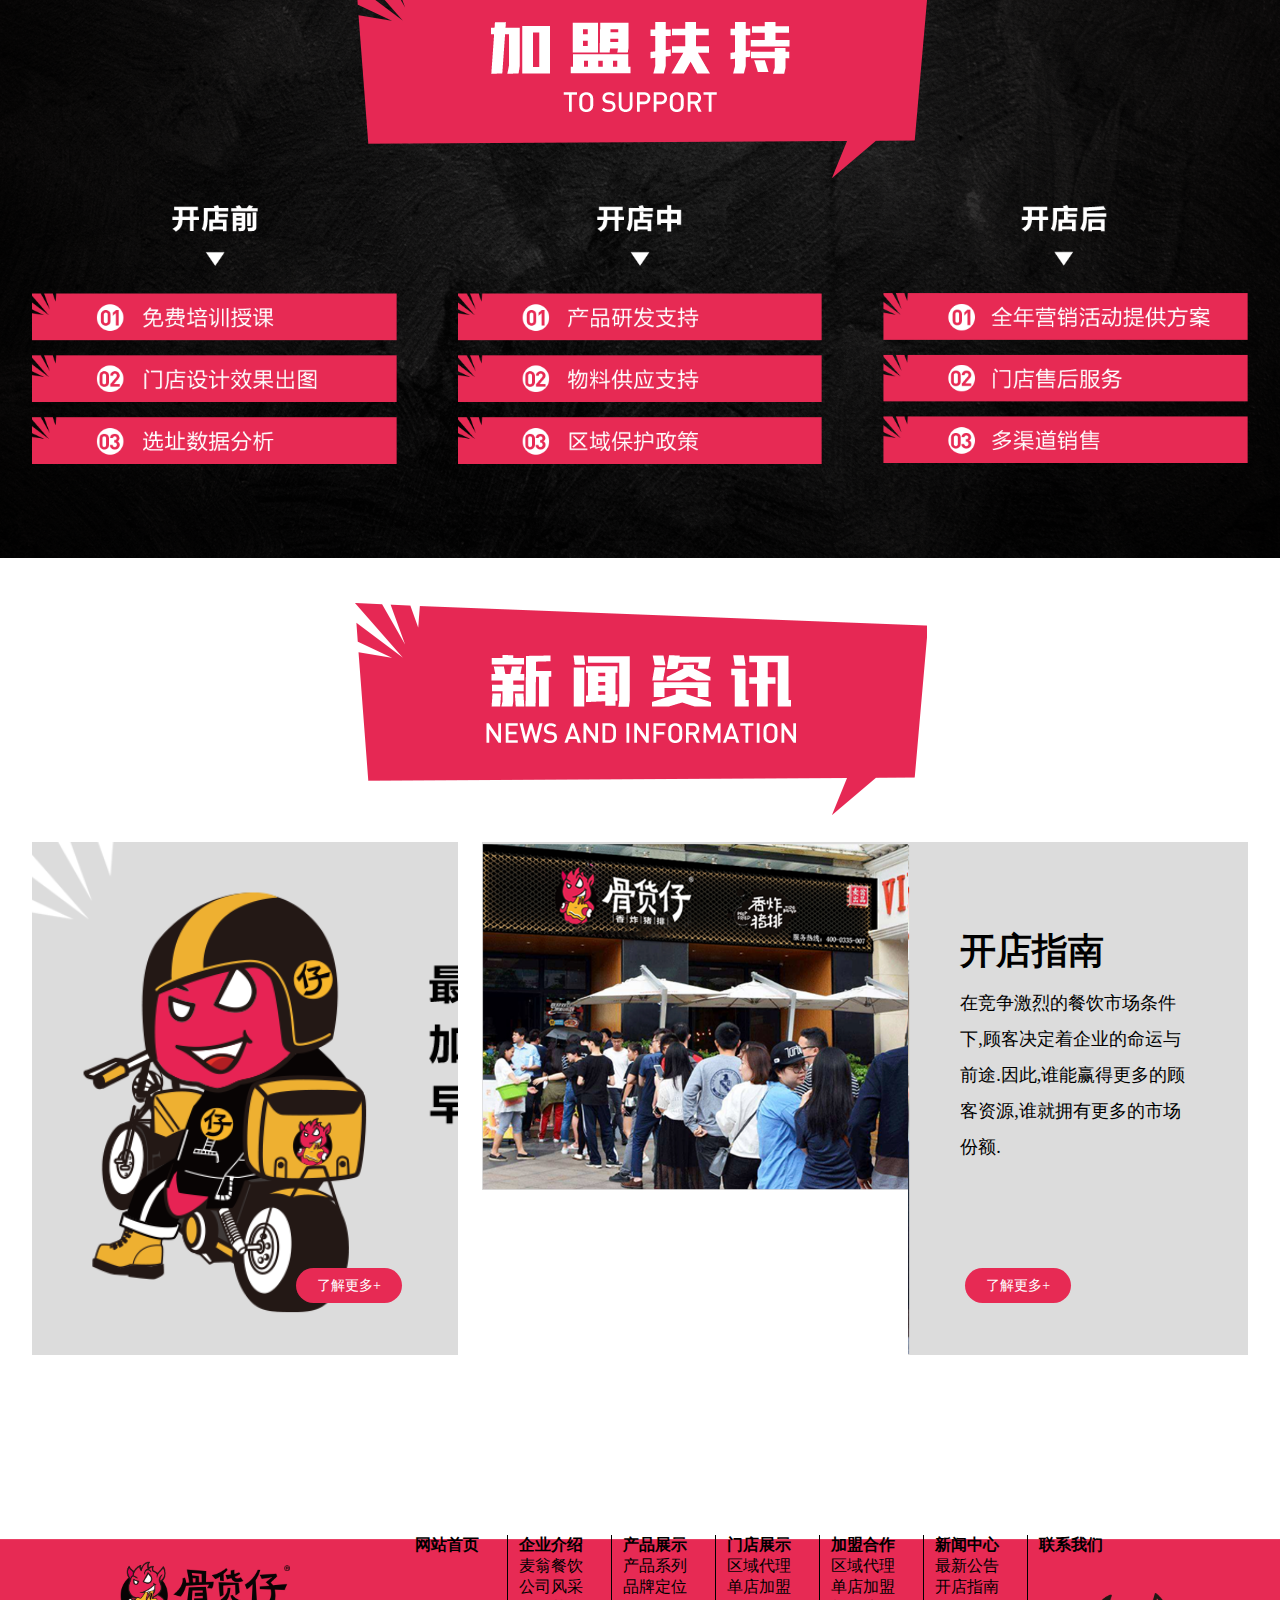
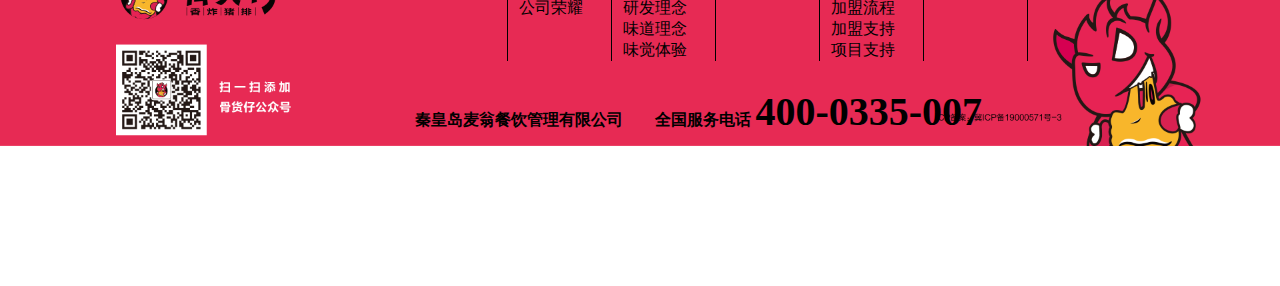
==== commit 82727292: "2019.7.13-1" ====
--- a/guhuozai/index.html
+++ b/guhuozai/index.html
@@ -57,13 +57,13 @@
                                 <li><a href="./qyjs.html#qy-gsry">公司荣耀</a></li>
                             </ul>
                         </li>
-                        <li><a href="#">产品展示</a>
-                            <ul>
-                                <li><a href="">产品系列</a></li>
-                                <li><a href="">品牌定位</a></li>
-                                <li><a href="">研发理念</a></li>
-                                <li><a href="">味道理念</a></li>
-                                <li><a href="">味觉体验</a></li>
+                        <li><a href="./cpzs.html">产品展示</a>
+                            <ul>
+                                <li><a href="./cpzs.html#cp-cpxl">产品系列</a></li>
+                                <li><a href="./cpzs.html#cp-ppdw">品牌定位</a></li>
+                                <li><a href="./cpzs.html#cp-yfln">研发理念</a></li>
+                                <li><a href="./cpzs.html#cp-wdln">味道理念</a></li>
+                                <li><a href="./cpzs.html#cp-wjty">味觉体验</a></li>
                             </ul>
                         </li>
                         <li><a href="./mdzs.html">门店展示</a>
@@ -263,47 +263,35 @@
                         <div class="footer-top-inner-right-up">
                             <div class="footer-nav">
                                 <ul>
-                                    <li>
-                                        <a href="./index.html">网站首页</a>
-                                    </li>
-                                    <li>
-                                        <a href="./qyjs.html">企业介绍</a>
-                                        <a href="">麦翁餐饮</a>
-                                        <a href="">公司风采</a>
-                                        <a href="">公司荣耀</a>
-                                    </li>
-                                    <li>
-                                        <a href="#">产品展示</a>
-                                        <a href="">产品系列</a>
-                                        <a href="">品牌定位</a>
-                                        <a href="">研发理念</a>
-                                        <a href="">味道理念</a>
-                                        <a href="">味觉体验</a>
-
-                                    </li>
-                                    <li>
-                                        <a href="#">门店展示</a>
-                                        <a href="">区域代理</a>
-                                        <a href="">单店加盟</a>
-                                    </li>
-                                    <li>
-                                        <a href="./jmhz.html">加盟合作</a>
-                                        <a href="">区域代理</a>
-                                        <a href="">单店加盟</a>
-                                        <a href="">加盟流程</a>
-                                        <a href="">加盟支持</a>
-                                        <a href="">项目支持</a>
-
-                                    </li>
-                                    <li>
-                                        <a href="#">新闻中心</a>
-                                        <a href="">最新公告</a>
-                                        <a href="">开店指南</a>
-
-                                    </li>
-                                    <li>
-                                        <a href="./lxwm.html">联系我们</a>
-                                    </li>
+                                    <li><a href="./index.html">网站首页</a></li>
+                                    <li><a href="./qyjs.html">企业介绍</a>
+                                        <a href="./qyjs.html#qy-mwcy">麦翁餐饮</a>
+                                        <a href="./qyjs.html#qy-gsfc">公司风采</a>
+                                        <a href="./qyjs.html#qy-gsry">公司荣耀</a>
+                                    </li>
+                                    <li><a href="./cpzs.html">产品展示</a>
+                                        <a href="./cpzs.html#cp-cpxl">产品系列</a>
+                                        <a href="./cpzs.html#cp-ppdw">品牌定位</a>
+                                        <a href="./cpzs.html#cp-yfln">研发理念</a>
+                                        <a href="./cpzs.html#cp-wdln">味道理念</a>
+                                        <a href="./cpzs.html#cp-wjty">味觉体验</a>
+                                    </li>
+                                    <li><a href="./mdzs.html">门店展示</a>
+                                        <a href="./mdzs.html#md-qydl">区域代理</a>
+                                        <a href="./mdzs.html#md-ddjm">单店加盟</a>
+                                    </li>
+                                    <li><a href="./jmhz.html">加盟合作</a>
+                                        <a href="./jmhz.html#jm-qydl">区域代理</a>
+                                        <a href="./jmhz.html#jm-ddjm">单店加盟</a>
+                                        <a href="./jmhz.html#jm-jmlc">加盟流程</a>
+                                        <a href="./jmhz.html#jm-jmzc">加盟支持</a>
+                                        <a href="./jmhz.html#jm-xmzc">项目支持</a>
+                                    </li>
+                                    <li><a href="./xw.html">新闻中心</a>
+                                        <a href="./xw.html#xw-zxgg">最新公告</a>
+                                        <a href="./xw.html#xw-kdzn">开店指南</a>
+                                    </li>
+                                    <li><a href="./lxwm.html">联系我们</a></li>
                                 </ul>
                             </div>
                         </div>
